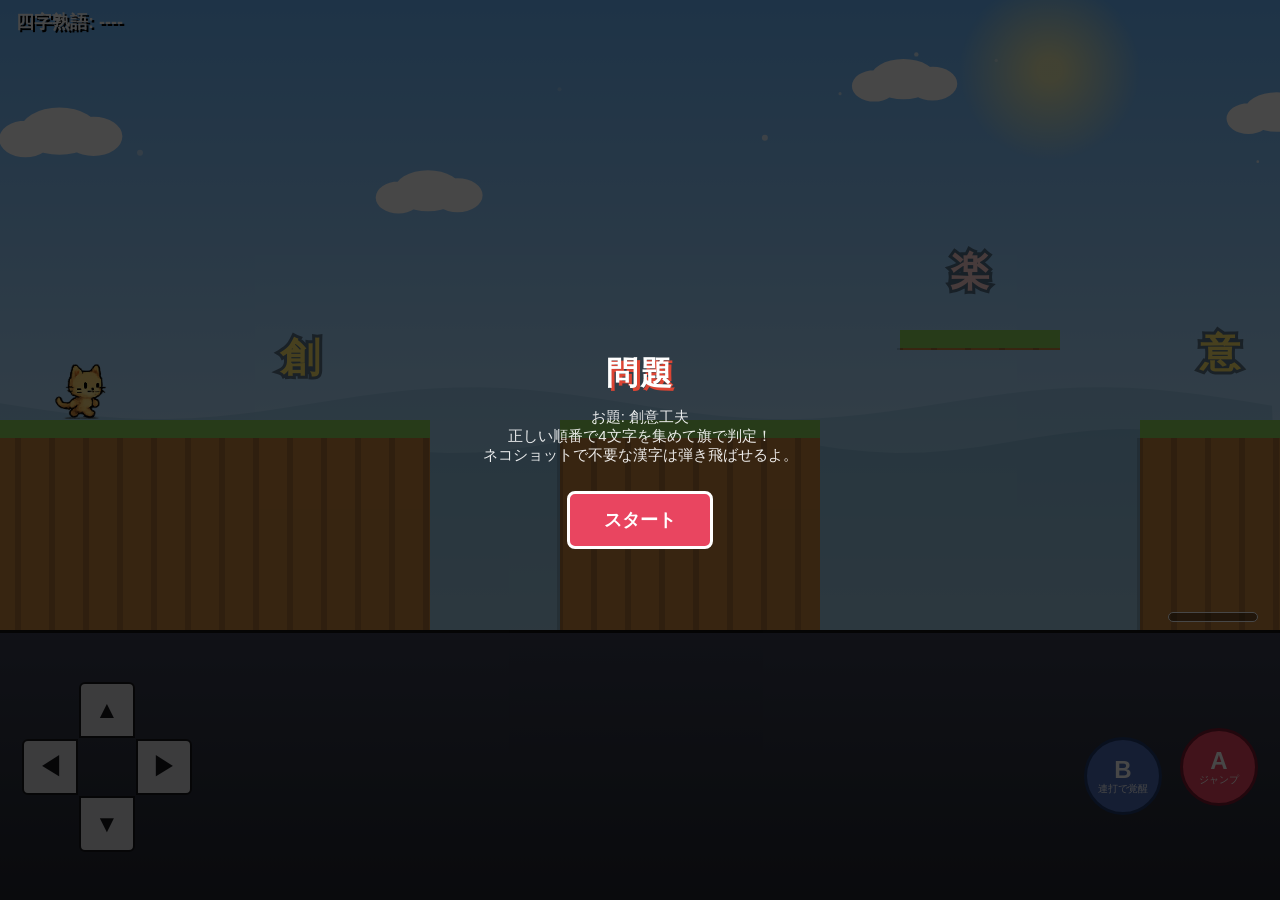
==== index.html @ 6ceafa8c "add 180-action-z" ====
<!DOCTYPE html>
<html lang="ja">
<head>
<meta charset="UTF-8">
<meta name="viewport"
  content="width=device-width, initial-scale=1.0,
           maximum-scale=1.0, user-scalable=no,
           viewport-fit=cover">
<title>アクションゲームZ</title>
<style>
  *, *::before, *::after {
    box-sizing: border-box;
    -webkit-tap-highlight-color: transparent;
    -webkit-touch-callout: none;
    user-select: none;
    touch-action: none;
  }

  html, body {
    margin: 0; padding: 0;
    width: 100%; height: 100%;
    overflow: hidden;
    overscroll-behavior: none;
    background: #000;
    font-family: "Hiragino Sans", "Helvetica Neue", sans-serif;
  }

  #screen {
    position: fixed;
    inset: 0;
    width: 100%;
    height: 100%;
    height: -webkit-fill-available;
  }

  #gameCanvas {
    display: block;
    width: 100%;
    height: 100%;
    background: #5c94fc;
  }

  /* ===== HUD ===== */
  #hud {
    position: fixed;
    top: env(safe-area-inset-top, 0px);
    left: 0;
    right: 0;
    padding: 10px 16px;
    display: flex;
    justify-content: space-between;
    color: #fff;
    font-weight: bold;
    font-size: 18px;
    text-shadow: 2px 2px 0 #000;
    pointer-events: none;
    z-index: 5;
  }

  /* ===== タイトル / ゴール オーバーレイ ===== */
  #overlay {
    position: fixed;
    inset: 0;
    background: rgba(0,0,0,0.72);
    color: #fff;
    display: flex;
    flex-direction: column;
    align-items: center;
    justify-content: center;
    z-index: 20;
    text-align: center;
    padding: 20px;
  }
  #overlay.hidden { display: none; }
  #overlay h1 {
    font-size: 32px;
    margin: 0 0 8px;
    text-shadow: 3px 3px 0 #d43;
    letter-spacing: 2px;
  }
  #overlay p { margin: 4px 0; font-size: 15px; opacity: 0.9; }
  #overlay button {
    margin-top: 22px;
    padding: 14px 34px;
    font-size: 18px;
    font-weight: bold;
    border: 3px solid #fff;
    border-radius: 8px;
    background: #e94560;
    color: #fff;
    touch-action: manipulation;
  }
  #overlay button:active { background: #c23350; }

  /* ===== ファミコン風コントローラー（下段30%） ===== */
  #controller {
    position: fixed;
    left: 0; right: 0; bottom: 0;
    height: 30vh;
    min-height: 150px;
    background: linear-gradient(#3a3f52, #23262f);
    border-top: 3px solid #111;
    display: flex;
    align-items: center;
    justify-content: space-between;
    padding: 10px 22px;
    padding-bottom: calc(10px + env(safe-area-inset-bottom));
    padding-left: calc(22px + env(safe-area-inset-left));
    padding-right: calc(22px + env(safe-area-inset-right));
    z-index: 10;
  }

  /* 十字キー（左） */
  .dpad {
    position: relative;
    width: 170px;
    height: 170px;
    flex-shrink: 0;
  }
  .dpad button {
    position: absolute;
    width: 56px;
    height: 56px;
    background: #d8d8dc;
    border: 2px solid #16161a;
    color: #16161a;
    font-size: 24px;
    font-weight: bold;
    border-radius: 6px;
    padding: 0;
  }
  .dpad button:active { background: #9a9aa0; }
  #cv-up    { top: 0;   left: 57px; border-radius: 6px 6px 0 0; }
  #cv-down  { bottom: 0; left: 57px; border-radius: 0 0 6px 6px; }
  #cv-left  { top: 57px; left: 0;   border-radius: 6px 0 0 6px; }
  #cv-right { top: 57px; right: 0;  border-radius: 0 6px 6px 0; }

  /* A/Bボタン（右）: 右から A → B の並び */
  .action-btns {
    display: flex;
    flex-direction: row-reverse; /* 最初の要素(A)が右端に来る */
    align-items: center;
    gap: 18px;
    flex-shrink: 0;
  }
  .action-btns button {
    width: 78px;
    height: 78px;
    border-radius: 50%;
    background: #e94560;
    border: 3px solid #7a1830;
    color: #fff;
    font-size: 24px;
    font-weight: bold;
    display: flex;
    flex-direction: column;
    align-items: center;
    justify-content: center;
    line-height: 1.1;
    padding: 0;
  }
  .action-btns button:active { background: #b82f45; }
  .action-btns small { font-size: 10px; font-weight: normal; }
  #cv-b { background: #4b6cb7; border-color: #223a6b; margin-top: 18px; }
  #cv-b:active { background: #33508f; }

  #mash-gauge-wrap {
    position: absolute;
    bottom: calc(30vh + 8px);
    right: 22px;
    width: 90px;
    height: 10px;
    background: rgba(0,0,0,0.4);
    border: 1px solid #fff;
    border-radius: 5px;
    overflow: hidden;
    z-index: 6;
  }
  #mash-gauge {
    height: 100%;
    width: 0%;
    background: #4b6cb7;
  }

  @media (orientation: portrait) {
    #rotate-overlay { display: flex; }
  }
  @media (orientation: landscape) {
    #rotate-overlay { display: none; }
  }
  #rotate-overlay {
    display: none;
    position: fixed; inset: 0; z-index: 9999;
    background: #000; color: #fff;
    flex-direction: column;
    align-items: center; justify-content: center;
    font-size: 1.1rem; text-align: center;
    padding: 0 24px;
  }
</style>
</head>
<body>

<div id="screen">
  <canvas id="gameCanvas"></canvas>

  <div id="hud">
    <div>四字熟語: <span id="collectedWord">----</span></div>
    <div id="modeLabel"></div>
  </div>

  <div id="mash-gauge-wrap"><div id="mash-gauge"></div></div>

  <div id="overlay">
    <h1>アクションゲームZ</h1>
    <p>← → で移動 / 十字下でしゃがみ</p>
    <p>A ボタンでジャンプ / B ボタン連打でねこが覚醒モード！</p>
    <p>漢字を4つ集めて、正しい順番で四字熟語を完成させよう</p>
    <button id="startBtn" type="button">スタート</button>
  </div>

  <div id="controller">
    <div class="dpad">
      <button type="button" id="cv-up">▲</button>
      <button type="button" id="cv-down">▼</button>
      <button type="button" id="cv-left">◀</button>
      <button type="button" id="cv-right">▶</button>
    </div>
    <div class="action-btns">
      <button type="button" id="cv-a">A<small>ジャンプ</small></button>
      <button type="button" id="cv-b">B<small>連打で覚醒</small></button>
    </div>
  </div>

  <div id="rotate-overlay">
    端末を横向きにしてください<br><small>Please rotate your device</small>
  </div>
</div>

<script>
(function () {
  'use strict';

  /* =========================================================
     ダブルタップ防止
  ========================================================= */
  let lastTap = 0;
  document.addEventListener('touchstart', e => {
    const now = Date.now();
    if (now - lastTap < 300) e.preventDefault();
    lastTap = now;
  }, { passive: false });
  document.addEventListener('dblclick', e => e.preventDefault());
  document.addEventListener('contextmenu', e => e.preventDefault());

  /* =========================================================
     WebAudio（効果音: ジャンプ / 取得 / 覚醒モード）
  ========================================================= */
  let audioCtx = null;
  function getAudioCtx() {
    if (!audioCtx) audioCtx = new (window.AudioContext || window.webkitAudioContext)();
    return audioCtx;
  }
  function unlockAudio() {
    const ctx = getAudioCtx();
    if (ctx.state === 'suspended') ctx.resume();
  }
  document.addEventListener('pointerdown', unlockAudio, { once: true });
  document.addEventListener('keydown', unlockAudio, { once: true });

  function beep(freq, dur, type, vol, delaySec) {
    try {
      const ctx = getAudioCtx();
      const osc = ctx.createOscillator();
      const gain = ctx.createGain();
      const t0 = ctx.currentTime + (delaySec || 0);
      osc.type = type || 'square';
      osc.frequency.value = freq;
      gain.gain.value = vol == null ? 0.08 : vol;
      osc.connect(gain).connect(ctx.destination);
      osc.start(t0);
      gain.gain.setValueAtTime(gain.gain.value, t0);
      gain.gain.exponentialRampToValueAtTime(0.001, t0 + dur);
      osc.stop(t0 + dur);
    } catch (e) { /* audio unavailable, ignore */ }
  }
  function noiseHit(dur, vol, delaySec) {
    try {
      const ctx = getAudioCtx();
      const t0 = ctx.currentTime + (delaySec || 0);
      const buf = ctx.createBuffer(1, Math.max(1, Math.floor(ctx.sampleRate * dur)), ctx.sampleRate);
      const d = buf.getChannelData(0);
      for (let i = 0; i < d.length; i++) d[i] = (Math.random() * 2 - 1) * (1 - i / d.length);
      const src = ctx.createBufferSource();
      const gain = ctx.createGain();
      src.buffer = buf;
      gain.gain.value = vol == null ? 0.06 : vol;
      src.connect(gain).connect(ctx.destination);
      src.start(t0);
      gain.gain.setValueAtTime(gain.gain.value, t0);
      gain.gain.exponentialRampToValueAtTime(0.001, t0 + dur);
      src.stop(t0 + dur + 0.01);
    } catch (e) { /* audio unavailable, ignore */ }
  }

  // 中国風ペンタトニック（宮調）寄りの音階
  const PENTA = [261.63, 293.66, 329.63, 392.00, 440.00, 523.25];
  const BGM_BPM = 136;
  const BGM_STEP_MS = (60000 / BGM_BPM) / 2; // 8分音符
  const BGM_MELODY = [0, 2, 3, 2, 4, 3, 2, 0, 2, 3, 4, 3, 2, 0, 2, -1];
  const BGM_BASS =   [0,-1,-1,-1, 3,-1,-1,-1, 4,-1,-1,-1, 3,-1,-1,-1];
  let bgmStep = 0;
  let bgmTimer = 0;

  function playBgmStep() {
    const m = BGM_MELODY[bgmStep % BGM_MELODY.length];
    const b = BGM_BASS[bgmStep % BGM_BASS.length];
    if (m >= 0) {
      beep(PENTA[m], 0.14, 'square', 0.045);
      // うっすら5度で厚み
      beep(PENTA[m] * 1.5, 0.08, 'square', 0.018, 0.01);
    }
    if (b >= 0) {
      beep(PENTA[b] * 0.5, 0.22, 'triangle', 0.04);
    }
    if (bgmStep % 4 === 2) {
      noiseHit(0.035, 0.03);
    }
    bgmStep = (bgmStep + 1) % BGM_MELODY.length;
  }

  function updateBgm(dt) {
    if (gameState !== 'playing') return;
    if (!audioCtx || audioCtx.state !== 'running') return;
    bgmTimer -= dt;
    while (bgmTimer <= 0) {
      playBgmStep();
      bgmTimer += BGM_STEP_MS;
    }
  }

  const sfx = {
    jump:  () => { beep(392, 0.08, 'square', 0.08); beep(523.25, 0.13, 'square', 0.075, 0.04); },
    item:  () => { beep(659.25, 0.08, 'square', 0.08); beep(783.99, 0.08, 'triangle', 0.08, 0.05); beep(987.77, 0.1, 'triangle', 0.075, 0.11); },
    key:   () => { beep(659.25, 0.08, 'square', 0.08); beep(783.99, 0.08, 'triangle', 0.08, 0.05); beep(987.77, 0.1, 'triangle', 0.075, 0.11); },
    mash:  () => beep(660, 0.22, 'sawtooth', 0.10),
    hitWrong: () => { noiseHit(0.06, 0.055); beep(220, 0.07, 'square', 0.045); },
    goal:  () => {
      beep(392.0, 0.13, 'square', 0.08, 0.00);
      beep(523.25, 0.13, 'square', 0.08, 0.12);
      beep(659.25, 0.16, 'square', 0.085, 0.24);
      beep(783.99, 0.25, 'triangle', 0.09, 0.42);
    },
  };

  /* =========================================================
     入力
  ========================================================= */
  const K = {};
  const KB_TO_LOGICAL = { Space: 'KeyA_BTN', KeyZ: 'KeyA_BTN', KeyX: 'KeyB_BTN' };
  document.addEventListener('keydown', e => {
    if (['ArrowLeft','ArrowRight','ArrowUp','ArrowDown','Space'].includes(e.code)) e.preventDefault();
    K[e.code] = true;
    if (KB_TO_LOGICAL[e.code]) K[KB_TO_LOGICAL[e.code]] = true;
  });
  document.addEventListener('keyup', e => {
    K[e.code] = false;
    if (KB_TO_LOGICAL[e.code]) K[KB_TO_LOGICAL[e.code]] = false;
  });

  function bindPointer(el, codes) {
    if (!el) return;
    el.addEventListener('pointerdown', e => {
      e.preventDefault();
      try { el.setPointerCapture(e.pointerId); } catch (err) {}
      codes.forEach(c => { K[c] = true; });
      unlockAudio();
    });
    el.addEventListener('pointerup',     () => { codes.forEach(c => { K[c] = false; }); });
    el.addEventListener('pointercancel', () => { codes.forEach(c => { K[c] = false; }); });
    el.addEventListener('lostpointercapture', () => { codes.forEach(c => { K[c] = false; }); });
  }

  function initVirtualControls() {
    bindPointer(document.getElementById('cv-left'),  ['ArrowLeft']);
    bindPointer(document.getElementById('cv-right'), ['ArrowRight']);
    bindPointer(document.getElementById('cv-up'),    ['ArrowUp']);
    bindPointer(document.getElementById('cv-down'),  ['ArrowDown']);
    bindPointer(document.getElementById('cv-a'),     ['KeyA_BTN', 'Space']);
    bindPointer(document.getElementById('cv-b'),     ['KeyB_BTN']);
  }
  initVirtualControls();

  /* =========================================================
     Canvas / DPR
  ========================================================= */
  const canvas = document.getElementById('gameCanvas');
  const ctx = canvas.getContext('2d');
  let W = 0, H = 0;
  const CONTROL_PANEL_RATIO = 0.30;

  function resizeCanvas() {
    const dpr = Math.min(window.devicePixelRatio || 1, 2);
    W = window.innerWidth;
    H = Math.max(260, Math.floor(window.innerHeight * (1 - CONTROL_PANEL_RATIO)));
    canvas.width  = W * dpr;
    canvas.height = H * dpr;
    canvas.style.width  = W + 'px';
    canvas.style.height = H + 'px';
    ctx.setTransform(dpr, 0, 0, dpr, 0, 0);
  }
  window.addEventListener('resize', resizeCanvas);
  resizeCanvas();

  /* =========================================================
     スプライトシート（5x5: 1歩行 2ジャンプ 3しゃがみ 4アイテム取得 5覚醒モード）
  ========================================================= */
  const sheet = new Image();
  sheet.src = 'cat-sprite.png';
  const shinigamiImg = new Image();
  const SHINIGAMI_SVG = `
<svg xmlns="http://www.w3.org/2000/svg" viewBox="0 0 96 96">
  <defs>
    <radialGradient id="g" cx="50%" cy="40%" r="60%">
      <stop offset="0%" stop-color="#8f8f95"/>
      <stop offset="100%" stop-color="#2a2a32"/>
    </radialGradient>
  </defs>
  <path d="M20 66q8-34 28-34t28 34q-11 8-28 8t-28-8z" fill="url(#g)"/>
  <circle cx="48" cy="28" r="17" fill="#f2f2f6"/>
  <circle cx="42" cy="27" r="4" fill="#111"/>
  <circle cx="54" cy="27" r="4" fill="#111"/>
  <path d="M39 36q9 7 18 0" stroke="#222" stroke-width="3" fill="none" stroke-linecap="round"/>
  <path d="M13 44l22 8-12 10z" fill="#3d3d45"/>
  <path d="M83 44l-22 8 12 10z" fill="#3d3d45"/>
  <path d="M74 17c8 2 11 8 9 14-3 8-13 11-20 8 7-1 11-4 13-8 2-4 0-9-2-14z" fill="#eaeaea"/>
</svg>`;
  shinigamiImg.src = 'data:image/svg+xml;utf8,' + encodeURIComponent(SHINIGAMI_SVG);
  const SHEET_SIZE = 1024;
  const COLS = 5, ROWS = 5;
  const FRAME = SHEET_SIZE / COLS; // 204.8

  const ANIM = { WALK: 0, JUMP: 1, CROUCH: 2, ITEM: 3, MASH: 4 };

  /* =========================================================
     ワールド定義
  ========================================================= */
  const GRAVITY = 0.62;
  const JUMP_V = -13.4 * 1.5;
  const MOVE_SPEED = 3.1;
  const MASH_SPEED_MUL = 1.55;
  const GROUND_Y = 420; // ワールド座標での地面上端
  const PLAYER_SCALE = 1.2;
  const PLAYER_SIZE = 66 * PLAYER_SCALE;
  const SHOT_INTERVAL = 420; // 発射数を抑える
  const SHOT_SPEED = 11.5 * 0.5;
  const SHOT_LIFE = 850;
  const SHOT_Y_OFFSET = 10; // 発射位置を下げる（約1cm相当）
  const SHOT_RADIUS = 15; // 3倍サイズ

  // 地形: {x,w,y,h} y=上端。 通常地面 + 浮島 + 崖ギャップ
  const platforms = [
    { x: -50,  w: 480,  y: GROUND_Y, h: 400 },
    { x: 560,  w: 260,  y: GROUND_Y, h: 400 },
    { x: 900,  w: 160,  y: GROUND_Y - 90, h: 20 },
    { x: 1140, w: 380,  y: GROUND_Y, h: 400 },
    { x: 1650, w: 140,  y: GROUND_Y - 130, h: 20 },
    { x: 1900, w: 140,  y: GROUND_Y - 60,  h: 20 },
    { x: 2140, w: 520,  y: GROUND_Y, h: 400 },
    { x: 2760, w: 180,  y: GROUND_Y - 100, h: 20 },
    { x: 3020, w: 700,  y: GROUND_Y, h: 400 },
  ];
  const LEVEL_WIDTH = 3720;
  const GOAL_X = 3600;

  const ITEM_POINTS = [
    { x: 300,  y: GROUND_Y - 60 },
    { x: 640,  y: GROUND_Y - 60 },
    { x: 970,  y: GROUND_Y - 150 },
    { x: 1220, y: GROUND_Y - 60 },
    { x: 1400, y: GROUND_Y - 60 },
    { x: 1710, y: GROUND_Y - 190 },
    { x: 1960, y: GROUND_Y - 120 },
    { x: 2220, y: GROUND_Y - 60 },
    { x: 2450, y: GROUND_Y - 60 },
    { x: 2820, y: GROUND_Y - 160 },
    { x: 3100, y: GROUND_Y - 60 },
    { x: 3300, y: GROUND_Y - 60 },
  ];
  const items = [];

  const YOJI_POOL = [
    { word: '一石二鳥', meaning: '一つの行動で二つの利益を得ること。' },
    { word: '異口同音', meaning: '多くの人が同じことを言うこと。' },
    { word: '以心伝心', meaning: '言葉にしなくても気持ちが通じ合うこと。' },
    { word: '十人十色', meaning: '人それぞれ考え方や好みが違うこと。' },
    { word: '温故知新', meaning: '昔のことを学び、新しい知識を得ること。' },
    { word: '試行錯誤', meaning: 'いろいろ試しながら工夫して解決すること。' },
    { word: '創意工夫', meaning: '新しい考えで、よりよくするために工夫すること。' },
    { word: '一期一会', meaning: '出会いを一生に一度の大切な機会として大事にすること。' },
    { word: '言行一致', meaning: '言ったことと行動が一致していること。' },
    { word: '一喜一憂', meaning: '少しのことで喜んだり心配したりすること。' },
    { word: '一長一短', meaning: '良い点も悪い点もあること。' },
    { word: '臨機応変', meaning: 'その場の状況に合わせてうまく対応すること。' },
  ];
  const DECOY_KANJI_POOL = '上下左右中大小天気花草木林森海空雨雪火水土金学校先生文字音楽犬猫鳥白黒赤青早朝昼夜春夏秋冬'.split('');
  const QUIZ_CHAR_COUNT = 4;
  const DECOY_COUNT = 4;
  let currentQuestion = YOJI_POOL[0];
  let collectedChars = [];

  const clouds = [];
  for (let i = 0; i < 10; i++) {
    clouds.push({ x: i * 420 + Math.random() * 150, y: 60 + Math.random() * 140, s: 0.7 + Math.random() * 0.8 });
  }
  const sparkles = [];
  for (let i = 0; i < 18; i++) {
    sparkles.push({
      x: Math.random() * LEVEL_WIDTH,
      y: 45 + Math.random() * 180,
      tw: Math.random() * Math.PI * 2,
      sp: 0.0018 + Math.random() * 0.0018,
      r: 1.2 + Math.random() * 1.8,
    });
  }

  /* =========================================================
     プレイヤー状態
  ========================================================= */
  const player = {
    x: 40, y: GROUND_Y - PLAYER_SIZE, w: PLAYER_SIZE, h: PLAYER_SIZE,
    vx: 0, vy: 0,
    grounded: false,
    facing: 1,      // 1: 右向き, -1: 左向き
    animTimer: 0,
    animFrame: 0,
    state: 'walk',  // walk | jump | crouch
    itemGlowT: 0,
    mashModeT: 0,
  };

  let gameState = 'title'; // title | playing | fail_anim | success_anim | goal
  let camX = 0;
  let shotTimer = 0;
  const shots = [];
  const flyingChars = [];
  let failAnimTimer = 0;
  let failOverlayText = '';
  let successAnimTimer = 0;
  let successOverlayText = '';
  const fireRockets = [];
  const fireParticles = [];
  let fireLaunchTimer = 0;

  function shuffle(arr) {
    const a = arr.slice();
    for (let i = a.length - 1; i > 0; i--) {
      const j = Math.floor(Math.random() * (i + 1));
      const t = a[i]; a[i] = a[j]; a[j] = t;
    }
    return a;
  }
  function randInt(min, max) {
    return Math.floor(Math.random() * (max - min + 1)) + min;
  }

  function updateCollectedHud() {
    const txt = collectedChars.join('').padEnd(4, '-');
    document.getElementById('collectedWord').textContent = txt;
  }

  function setupQuestion() {
    currentQuestion = YOJI_POOL[Math.floor(Math.random() * YOJI_POOL.length)];
    collectedChars = [];
    updateCollectedHud();

    const answerChars = currentQuestion.word.split('');
    const answerSet = new Set(answerChars);
    const decoyCandidates = DECOY_KANJI_POOL.filter(ch => !answerSet.has(ch));
    const decoyChars = shuffle(decoyCandidates).slice(0, DECOY_COUNT);
    const pointPool = ITEM_POINTS.slice().sort((a, b) => a.x - b.x);

    // 正解4文字は必ず左→右の4区間に分けて順序どおり配置する
    // （1文字目が終盤に出る問題を防ぐ）
    const answerSlots = [];
    const segSize = Math.max(1, Math.floor(pointPool.length / answerChars.length));
    for (let i = 0; i < answerChars.length; i++) {
      const segStart = i * segSize;
      const segEnd = (i === answerChars.length - 1)
        ? pointPool.length - 1
        : Math.min(pointPool.length - 1, (i + 1) * segSize - 1);
      const slot = randInt(segStart, segEnd);
      answerSlots.push(slot);
    }

    // 残りスロットに不正解文字をランダム配置
    const allSlots = Array.from({ length: pointPool.length }, (_, i) => i);
    const decoySlots = shuffle(allSlots.filter(i => !answerSlots.includes(i))).slice(0, decoyChars.length);

    items.length = 0;
    for (let i = 0; i < answerChars.length; i++) {
      const p = pointPool[answerSlots[i]];
      items.push({
        x: p.x,
        y: p.y,
        char: answerChars[i],
        isDecoy: false,
        taken: false,
      });
    }
    for (let i = 0; i < decoyChars.length; i++) {
      const p = pointPool[decoySlots[i]];
      items.push({
        x: p.x,
        y: p.y,
        char: decoyChars[i],
        isDecoy: true,
        taken: false,
      });
    }
    items.sort((a, b) => a.x - b.x);
  }

  // 覚醒モード（Bボタン連打）検知
  let prevB = false;
  const mashPresses = [];
  const MASH_WINDOW = 900;
  const MASH_THRESHOLD = 4;
  const MASH_MODE_DURATION = 3200;

  function updateMashDetection(dt) {
    const bDown = !!K['KeyB_BTN'];
    if (bDown && !prevB) {
      const now = performance.now();
      mashPresses.push(now);
      while (mashPresses.length && now - mashPresses[0] > MASH_WINDOW) mashPresses.shift();
      if (mashPresses.length >= MASH_THRESHOLD && player.mashModeT <= 0) {
        player.mashModeT = MASH_MODE_DURATION;
        sfx.mash();
        mashPresses.length = 0;
      }
    }
    prevB = bDown;

    const gaugeEl = document.getElementById('mash-gauge');
    if (player.mashModeT > 0) {
      gaugeEl.style.width = '100%';
      gaugeEl.style.background = '#7fd3ff';
    } else {
      const now = performance.now();
      while (mashPresses.length && now - mashPresses[0] > MASH_WINDOW) mashPresses.shift();
      gaugeEl.style.width = Math.min(100, (mashPresses.length / MASH_THRESHOLD) * 100) + '%';
      gaugeEl.style.background = '#4b6cb7';
    }

    if (player.mashModeT > 0) {
      player.mashModeT -= dt;
      if (player.mashModeT < 0) player.mashModeT = 0;
    }
  }

  /* =========================================================
     衝突判定（簡易AABB・上面着地のみ）
  ========================================================= */
  function resolveGround() {
    player.grounded = false;
    for (const p of platforms) {
      const withinX = player.x + player.w * 0.5 > p.x && player.x + player.w * 0.5 < p.x + p.w;
      const feetY = player.y + player.h;
      if (withinX && player.vy >= 0 && feetY >= p.y && feetY <= p.y + 24) {
        player.y = p.y - player.h;
        player.vy = 0;
        player.grounded = true;
      }
    }
  }

  function checkItems() {
    if (collectedChars.length >= QUIZ_CHAR_COUNT) return;
    for (const it of items) {
      if (it.taken) continue;
      const dx = (player.x + player.w / 2) - it.x;
      const dy = (player.y + player.h / 2) - it.y;
      if (Math.abs(dx) < 42 && Math.abs(dy) < 42) {
        it.taken = true;
        collectedChars.push(it.char);
        updateCollectedHud();
        player.itemGlowT = 500;
        sfx.key();
        if (collectedChars.length >= QUIZ_CHAR_COUNT) return;
      }
    }
  }

  function spawnShot() {
    const muzzleX = player.x + (player.facing === 1 ? player.w * 0.98 : player.w * 0.02);
    const muzzleY = player.y + player.h * 0.48 + SHOT_Y_OFFSET;
    shots.push({
      x: muzzleX,
      y: muzzleY,
      vx: player.facing * SHOT_SPEED,
      life: SHOT_LIFE,
      r: SHOT_RADIUS,
    });
  }

  function spawnFlyingChar(it, hitFromX) {
    const launchDir = it.x >= hitFromX ? 1 : -1;
    flyingChars.push({
      char: it.char,
      x: it.x,
      y: it.y,
      vx: (2.4 + Math.random() * 2.2) * launchDir,
      vy: -4.8 - Math.random() * 3.2,
      rot: 0,
      vr: (Math.random() * 0.4 + 0.18) * (Math.random() < 0.5 ? -1 : 1),
      life: 1100,
      ttl: 1100,
      size: 42 + Math.random() * 8,
    });
  }

  function updateShots(dt) {
    // B連打で覚醒中のみショット発射
    if (player.mashModeT > 0) {
      shotTimer -= dt;
      if (shotTimer <= 0) {
        spawnShot();
        shotTimer = SHOT_INTERVAL;
      }
    } else {
      shotTimer = 0;
    }

    for (let i = shots.length - 1; i >= 0; i--) {
      const b = shots[i];
      b.x += b.vx;
      b.life -= dt;
      if (b.life <= 0 || b.x < -100 || b.x > LEVEL_WIDTH + 100) {
        shots.splice(i, 1);
        continue;
      }
      for (const it of items) {
        if (it.taken || !it.isDecoy) continue;
        const dx = b.x - it.x;
        const dy = b.y - it.y;
        if (Math.abs(dx) < 26 && Math.abs(dy) < 26) {
          it.taken = true;
          spawnFlyingChar(it, b.x);
          shots.splice(i, 1);
          sfx.hitWrong();
          break;
        }
      }
    }
  }

  function updateFlyingChars(dt) {
    for (let i = flyingChars.length - 1; i >= 0; i--) {
      const fc = flyingChars[i];
      fc.x += fc.vx;
      fc.y += fc.vy;
      fc.vy += 0.22;
      fc.rot += fc.vr * (dt / 16.6667);
      fc.life -= dt;
      if (fc.life <= 0 || fc.y > GROUND_Y + 120) flyingChars.splice(i, 1);
    }
  }

  function spawnFireRocket() {
    const baseY = H * 0.70;
    const launchX = W * (0.18 + Math.random() * 0.64);
    fireRockets.push({
      x: launchX,
      y: baseY + Math.random() * 20,
      vx: (Math.random() - 0.5) * 0.6,
      vy: -(4.8 + Math.random() * 1.8),
      life: 520 + Math.random() * 180,
      hue: Math.floor(Math.random() * 360),
    });
  }

  function burstFirework(x, y, hue) {
    const count = 32 + Math.floor(Math.random() * 16);
    for (let i = 0; i < count; i++) {
      const a = (Math.PI * 2 * i) / count + Math.random() * 0.18;
      const sp = 1.2 + Math.random() * 3.2;
      fireParticles.push({
        x, y,
        vx: Math.cos(a) * sp,
        vy: Math.sin(a) * sp,
        life: 600 + Math.random() * 420,
        ttl: 600 + Math.random() * 420,
        hue: (hue + Math.floor(Math.random() * 80) - 20 + 360) % 360,
        sz: 2 + Math.random() * 2.8,
      });
    }
  }

  function updateFireworks(dt) {
    fireLaunchTimer -= dt;
    if (fireLaunchTimer <= 0) {
      spawnFireRocket();
      fireLaunchTimer = 160 + Math.random() * 140;
    }

    for (let i = fireRockets.length - 1; i >= 0; i--) {
      const r = fireRockets[i];
      r.x += r.vx;
      r.y += r.vy;
      r.vy += 0.02;
      r.life -= dt;
      if (r.life <= 0 || r.vy > -0.8) {
        burstFirework(r.x, r.y, r.hue);
        fireRockets.splice(i, 1);
      }
    }

    for (let i = fireParticles.length - 1; i >= 0; i--) {
      const p = fireParticles[i];
      p.x += p.vx;
      p.y += p.vy;
      p.vy += 0.045;
      p.vx *= 0.992;
      p.life -= dt;
      if (p.life <= 0) fireParticles.splice(i, 1);
    }
  }

  /* =========================================================
     更新
  ========================================================= */
  let lastT = performance.now();

  function update(dt) {
    if (gameState === 'success_anim') {
      updateMashDetection(dt);
      updateBgm(dt);
      updateShots(dt);
      updateFlyingChars(dt);
      updateFireworks(dt);
      successAnimTimer -= dt;
      if (successAnimTimer <= 0) {
        gameState = 'goal';
        showOverlay('🎉 正解！', successOverlayText, 'つぎの問題へ');
      }
      return;
    }

    if (gameState === 'fail_anim') {
      updateMashDetection(dt);
      updateBgm(dt);
      updateShots(dt);
      updateFlyingChars(dt);
      failAnimTimer -= dt;
      if (failAnimTimer <= 0) {
        gameState = 'goal';
        showOverlay('ざんねん…', failOverlayText, 'リトライ');
      }
      return;
    }

    updateMashDetection(dt);
    updateBgm(dt);

    const left = !!K['ArrowLeft'];
    const right = !!K['ArrowRight'];
    const down = !!K['ArrowDown'];
    const jumpPressed = !!K['KeyA_BTN'];

    const speed = MOVE_SPEED * (player.mashModeT > 0 ? MASH_SPEED_MUL : 1);
    let moving = false;

    if (left && !right) { player.vx = -speed; player.facing = -1; moving = true; }
    else if (right && !left) { player.vx = speed; player.facing = 1; moving = true; }
    else { player.vx = 0; }

    player.x += player.vx;
    if (player.x < 0) player.x = 0;
    if (player.x > LEVEL_WIDTH - player.w) player.x = LEVEL_WIDTH - player.w;

    // 重力
    player.vy += GRAVITY;
    player.y += player.vy;
    resolveGround();

    // ジャンプ（Aボタン / Space）
    if (jumpPressed && player.grounded) {
      player.vy = JUMP_V;
      player.grounded = false;
      sfx.jump();
    }

    // 落下したら復帰
    if (player.y > 900) {
      player.x = 40; player.y = GROUND_Y - PLAYER_SIZE; player.vx = 0; player.vy = 0;
    }

    updateShots(dt);
    updateFlyingChars(dt);
    checkItems();

    // 状態決定（優先度: アイテム取得 > 覚醒モード > ジャンプ > しゃがみ > 歩行）
    if (player.itemGlowT > 0) {
      player.itemGlowT -= dt;
      player.state = 'item';
    } else if (player.mashModeT > 0) {
      player.state = 'mash';
    } else if (!player.grounded) {
      player.state = 'jump';
    } else if (down && !moving) {
      player.state = 'crouch';
    } else {
      player.state = 'walk';
    }

    // アニメーションフレーム送り
    const animSpeed = moving ? 90 : 220;
    player.animTimer += dt;
    if (player.animTimer > animSpeed) {
      player.animTimer = 0;
      player.animFrame = (player.animFrame + 1) % COLS;
    }
    if (player.state === 'walk' && !moving) player.animFrame = 0; // 立ち止まりは1コマ目

    document.getElementById('modeLabel').textContent = player.mashModeT > 0 ? '✨覚醒モード✨' : '';

    // カメラ
    const targetCamX = Math.max(0, Math.min(LEVEL_WIDTH - W, player.x - W * 0.4));
    camX += (targetCamX - camX) * 0.15;

    // ゴール判定
    if (gameState === 'playing' && player.x >= GOAL_X) {
      gameState = 'goal';
      sfx.goal();
      const answer = collectedChars.join('');
      const ok = answer === currentQuestion.word;
      if (ok) {
        successOverlayText = `すごい！ 完璧です！\n${currentQuestion.word}\n${currentQuestion.meaning}`;
        gameState = 'success_anim';
        successAnimTimer = 3300;
        fireLaunchTimer = 0;
        fireRockets.length = 0;
        fireParticles.length = 0;
      } else {
        failOverlayText = `もう一度やり直し！\n集めた順: ${answer || '（未取得）'}\n正解: ${currentQuestion.word}`;
        gameState = 'fail_anim';
        failAnimTimer = 2500;
      }
    }
  }

  /* =========================================================
     描画
  ========================================================= */
  function drawBackground() {
    const g = ctx.createLinearGradient(0, 0, 0, H);
    g.addColorStop(0, '#6bb8ff');
    g.addColorStop(1, '#d8f1ff');
    ctx.fillStyle = g;
    ctx.fillRect(0, 0, W, H);

    // 太陽のグロー
    const sunX = W * 0.82;
    const sunY = 70;
    const sunG = ctx.createRadialGradient(sunX, sunY, 12, sunX, sunY, 90);
    sunG.addColorStop(0, 'rgba(255,245,170,0.85)');
    sunG.addColorStop(1, 'rgba(255,245,170,0)');
    ctx.fillStyle = sunG;
    ctx.beginPath();
    ctx.arc(sunX, sunY, 92, 0, Math.PI * 2);
    ctx.fill();

    // 遠景のゆるい山シルエット
    ctx.fillStyle = 'rgba(120,180,210,0.34)';
    ctx.beginPath();
    ctx.moveTo(0, H);
    for (let x = 0; x <= W; x += 24) {
      const y = H * 0.64 + Math.sin((x + camX * 0.18) * 0.010) * 16;
      ctx.lineTo(x, y);
    }
    ctx.lineTo(W, H);
    ctx.closePath();
    ctx.fill();

    ctx.fillStyle = 'rgba(90,150,190,0.26)';
    ctx.beginPath();
    ctx.moveTo(0, H);
    for (let x = 0; x <= W; x += 28) {
      const y = H * 0.70 + Math.sin((x + camX * 0.27) * 0.014 + 1.5) * 12;
      ctx.lineTo(x, y);
    }
    ctx.lineTo(W, H);
    ctx.closePath();
    ctx.fill();

    ctx.fillStyle = '#ffffff';
    for (const c of clouds) {
      const sx = c.x - camX * 0.4;
      if (sx < -120 || sx > W + 120) continue;
      drawCloud(sx, c.y, c.s);
    }

    // きらめき（控えめ）
    const now = performance.now();
    for (const s of sparkles) {
      const sx = s.x - camX * 0.22;
      if (sx < -20 || sx > W + 20) continue;
      const a = 0.2 + (Math.sin(now * s.sp + s.tw) * 0.5 + 0.5) * 0.6;
      ctx.fillStyle = `rgba(255,255,255,${a.toFixed(3)})`;
      ctx.beginPath();
      ctx.arc(sx, s.y, s.r, 0, Math.PI * 2);
      ctx.fill();
    }
  }

  function drawCloud(x, y, s) {
    ctx.beginPath();
    ctx.ellipse(x, y, 30 * s, 18 * s, 0, 0, Math.PI * 2);
    ctx.ellipse(x + 26 * s, y + 4 * s, 22 * s, 15 * s, 0, 0, Math.PI * 2);
    ctx.ellipse(x - 26 * s, y + 6 * s, 20 * s, 14 * s, 0, 0, Math.PI * 2);
    ctx.fill();
  }

  function drawPlatforms() {
    for (const p of platforms) {
      const sx = p.x - camX;
      if (sx + p.w < 0 || sx > W) continue;
      // 地表
      ctx.fillStyle = '#8bd45a';
      ctx.fillRect(sx, p.y, p.w, 18);
      ctx.fillStyle = '#c8853f';
      ctx.fillRect(sx, p.y + 18, p.w, Math.min(p.h - 18, H - (p.y + 18) + camX));
      ctx.strokeStyle = 'rgba(0,0,0,0.15)';
      for (let i = 0; i < p.w; i += 34) {
        ctx.beginPath(); ctx.moveTo(sx + i, p.y + 18); ctx.lineTo(sx + i, p.y + p.h); ctx.stroke();
      }
    }
  }

  function drawItems() {
    for (const it of items) {
      if (it.taken) continue;
      const sx = it.x - camX;
      if (sx < -40 || sx > W + 40) continue;
      const bob = Math.sin((performance.now() + it.x * 10) / 260) * 6;
      ctx.font = 'bold 40px "Hiragino Sans", sans-serif';
      ctx.textAlign = 'center';
      ctx.textBaseline = 'middle';
      ctx.strokeStyle = 'rgba(0,0,0,0.45)';
      ctx.lineWidth = 6;
      ctx.strokeText(it.char, sx, it.y + bob);
      ctx.fillStyle = it.isDecoy ? '#ffd2d2' : '#ffe66b';
      ctx.fillText(it.char, sx, it.y + bob);
    }
    const gsx = GOAL_X - camX;
    if (gsx > -60 && gsx < W + 60) {
      ctx.font = '58px sans-serif';
      ctx.textAlign = 'center';
      ctx.textBaseline = 'alphabetic';
      ctx.fillText('🏁', gsx + 30, GROUND_Y);
    }
  }

  function drawShots() {
    for (const b of shots) {
      const sx = b.x - camX;
      if (sx < -20 || sx > W + 20) continue;
      ctx.save();
      ctx.shadowColor = 'rgba(140, 230, 255, 0.9)';
      ctx.shadowBlur = 12;
      ctx.fillStyle = '#9be9ff';
      ctx.beginPath();
      ctx.arc(sx, b.y, b.r, 0, Math.PI * 2);
      ctx.fill();
      ctx.restore();
    }
  }

  function drawFlyingChars() {
    for (const fc of flyingChars) {
      const sx = fc.x - camX;
      if (sx < -120 || sx > W + 120) continue;
      const alpha = Math.max(0, fc.life / fc.ttl);
      ctx.save();
      ctx.translate(sx, fc.y);
      ctx.rotate(fc.rot);
      ctx.globalAlpha = alpha;
      ctx.font = `bold ${Math.round(fc.size)}px "Hiragino Sans", sans-serif`;
      ctx.textAlign = 'center';
      ctx.textBaseline = 'middle';
      ctx.strokeStyle = 'rgba(0,0,0,0.35)';
      ctx.lineWidth = 6;
      ctx.strokeText(fc.char, 0, 0);
      ctx.fillStyle = '#ffc2c2';
      ctx.fillText(fc.char, 0, 0);
      ctx.restore();
    }
    ctx.globalAlpha = 1;
  }

  function drawFailShinigamiFx() {
    if (gameState !== 'fail_anim') return;
    const cx = player.x + player.w * 0.5 - camX;
    const cy = player.y + player.h * 0.46;
    const t = performance.now() * 0.0012;
    const radius = 52 + Math.sin(t * 2.4) * 4;
    for (let i = 0; i < 3; i++) {
      const ang = t + i * (Math.PI * 2 / 3);
      const x = cx + Math.cos(ang) * radius;
      const y = cy + Math.sin(ang) * 22 - 26;
      const size = 34 + (Math.sin(t * 3 + i) * 0.5 + 0.5) * 6;
      ctx.save();
      ctx.globalAlpha = 0.55;
      ctx.translate(x, y);
      ctx.rotate(Math.sin(t * 2 + i) * 0.25);
      if (shinigamiImg.complete && shinigamiImg.naturalWidth > 0) {
        ctx.drawImage(shinigamiImg, -size * 0.5, -size * 0.5, size, size);
      } else {
        ctx.fillStyle = 'rgba(240,240,255,0.65)';
        ctx.beginPath();
        ctx.arc(0, 0, size * 0.35, 0, Math.PI * 2);
        ctx.fill();
      }
      ctx.restore();
    }
  }

  function drawFireworks() {
    if (gameState !== 'success_anim') return;
    for (const r of fireRockets) {
      ctx.save();
      ctx.globalAlpha = 0.9;
      ctx.shadowBlur = 12;
      ctx.shadowColor = `hsla(${r.hue},100%,65%,0.9)`;
      ctx.fillStyle = `hsl(${r.hue} 100% 70%)`;
      ctx.beginPath();
      ctx.arc(r.x, r.y, 3.2, 0, Math.PI * 2);
      ctx.fill();
      ctx.restore();
    }

    for (const p of fireParticles) {
      const alpha = Math.max(0, p.life / p.ttl);
      ctx.save();
      ctx.globalAlpha = alpha;
      ctx.shadowBlur = 10;
      ctx.shadowColor = `hsla(${p.hue},100%,70%,${alpha})`;
      ctx.fillStyle = `hsl(${p.hue} 100% 65%)`;
      ctx.beginPath();
      ctx.arc(p.x, p.y, p.sz, 0, Math.PI * 2);
      ctx.fill();
      ctx.restore();
    }

    // 祝福テキスト
    const pulse = 0.8 + Math.sin(performance.now() * 0.01) * 0.2;
    ctx.save();
    ctx.textAlign = 'center';
    ctx.textBaseline = 'top';
    ctx.font = `bold ${Math.round(36 * pulse)}px "Hiragino Sans", sans-serif`;
    ctx.fillStyle = 'rgba(255,255,255,0.92)';
    ctx.strokeStyle = 'rgba(255,120,120,0.7)';
    ctx.lineWidth = 6;
    ctx.strokeText('すごい！', W * 0.5, 22);
    ctx.fillText('すごい！', W * 0.5, 22);
    ctx.restore();
  }

  const CAT_RENDER_Y_OFFSET = 7.5; // 見た目のみさらに0.5px下方向

  function drawPlayer() {
    if (!sheet.complete || sheet.naturalWidth === 0) return;
    const row = ANIM[
      player.state === 'item' ? 'ITEM' :
      player.state === 'mash' ? 'MASH' :
      player.state === 'jump' ? 'JUMP' :
      player.state === 'crouch' ? 'CROUCH' : 'WALK'
    ];
    const col = player.animFrame;
    const sxSrc = col * FRAME, sySrc = row * FRAME;

    const dx = player.x - camX;
    const dy = player.y + CAT_RENDER_Y_OFFSET;
    const dw = player.w, dh = player.h;

    ctx.save();
    if (player.facing === -1) {
      ctx.translate(dx + dw / 2, 0);
      ctx.scale(-1, 1);
      ctx.translate(-(dx + dw / 2), 0);
    }
    ctx.drawImage(sheet, sxSrc, sySrc, FRAME, FRAME, dx, dy, dw, dh);
    ctx.restore();
  }

  function render() {
    drawBackground();
    drawFireworks();
    drawPlatforms();
    drawItems();
    drawShots();
    drawFlyingChars();
    drawPlayer();
    drawFailShinigamiFx();
  }

  /* =========================================================
     メインループ
  ========================================================= */
  function loop(now) {
    const dt = Math.min(now - lastT, 48);
    lastT = now;
    if (gameState === 'playing' || gameState === 'fail_anim' || gameState === 'success_anim') update(dt);
    render();
    requestAnimationFrame(loop);
  }

  /* =========================================================
     オーバーレイ / 開始・リスタート
  ========================================================= */
  const overlay = document.getElementById('overlay');
  const overlayH1 = overlay.querySelector('h1');
  const overlayPs = overlay.querySelectorAll('p');
  const startBtn = document.getElementById('startBtn');

  function showOverlay(title, sub, btnLabel) {
    overlayH1.textContent = title;
    overlayPs.forEach(p => p.style.display = 'none');
    let subP = overlay.querySelector('.subline');
    if (!subP) {
      subP = document.createElement('p');
      subP.className = 'subline';
      overlay.insertBefore(subP, startBtn);
    }
    subP.style.display = 'block';
    subP.style.whiteSpace = 'pre-line';
    subP.textContent = sub || '';
    startBtn.textContent = btnLabel || 'スタート';
    overlay.classList.remove('hidden');
  }

  function resetLevel() {
    player.x = 40; player.y = GROUND_Y - PLAYER_SIZE;
    player.vx = 0; player.vy = 0;
    player.mashModeT = 0; player.itemGlowT = 0;
    failAnimTimer = 0;
    failOverlayText = '';
    successAnimTimer = 0;
    successOverlayText = '';
    fireLaunchTimer = 0;
    fireRockets.length = 0;
    fireParticles.length = 0;
    bgmStep = 0;
    bgmTimer = 0;
    shotTimer = 0;
    shots.length = 0;
    flyingChars.length = 0;
    setupQuestion();
    camX = 0;
    showOverlay('問題', `お題: ${currentQuestion.word}\n正しい順番で4文字を集めて旗で判定！\nネコショットで不要な漢字は弾き飛ばせるよ。`, 'スタート');
  }

  startBtn.addEventListener('pointerdown', e => {
    e.preventDefault();
    unlockAudio();
    resetLevel();
    gameState = 'playing';
    overlay.classList.add('hidden');
  });

  resetLevel();
  requestAnimationFrame(loop);
})();
</script>
</body>
</html>
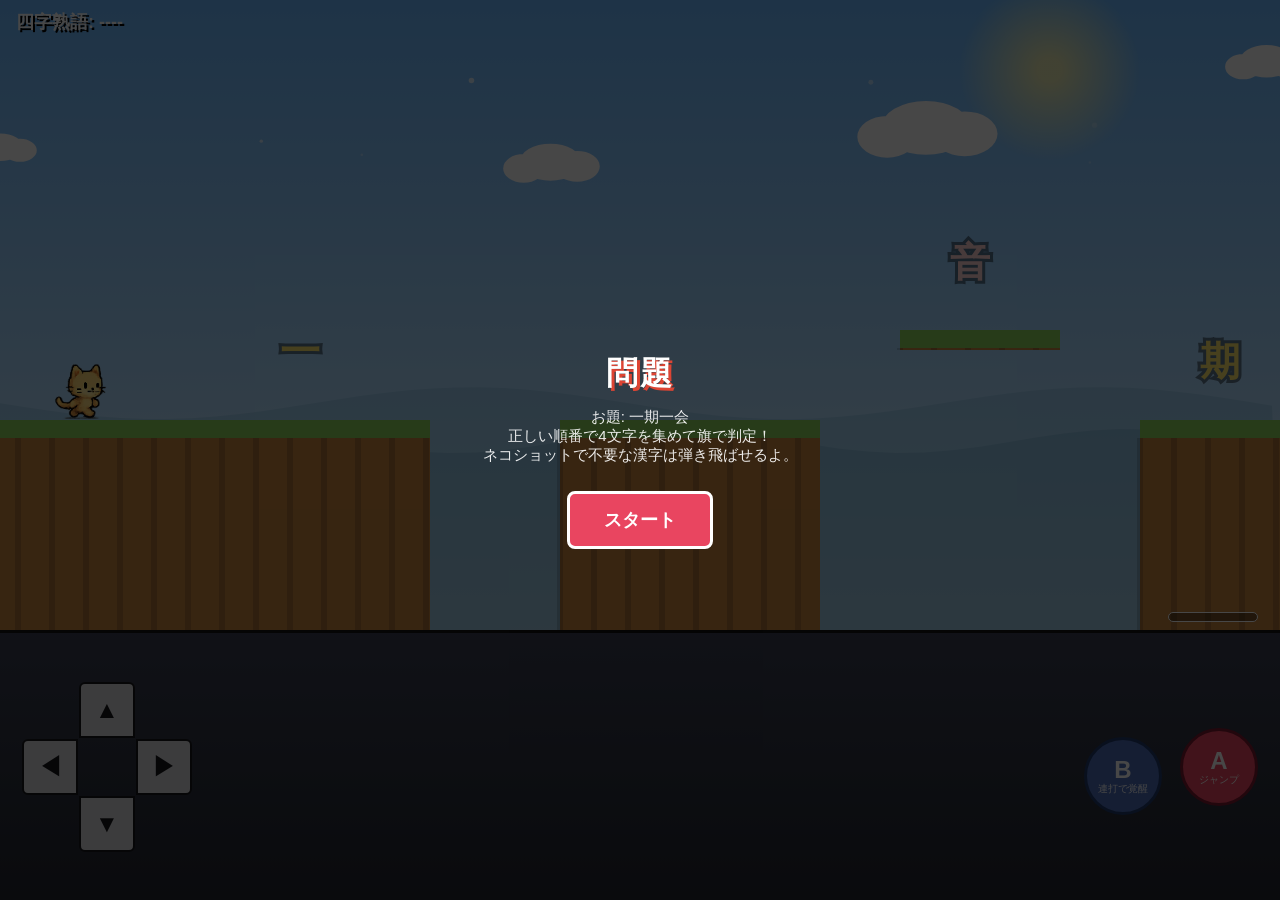
==== commit ab60c96e: "add OGP tags" ====
--- a/index.html
+++ b/index.html
@@ -198,6 +198,11 @@
     padding: 0 24px;
   }
 </style>
+    <meta property="og:title" content="アクションゲームZ">
+    <meta property="og:description" content="スマホ・PCのブラウザで遊べる無料ゲームです。インストール不要！">
+    <meta property="og:url" content="https://titan11111.github.io/180-action-z/">
+    <meta property="og:type" content="website">
+    <meta name="twitter:card" content="summary">
 </head>
 <body>
 
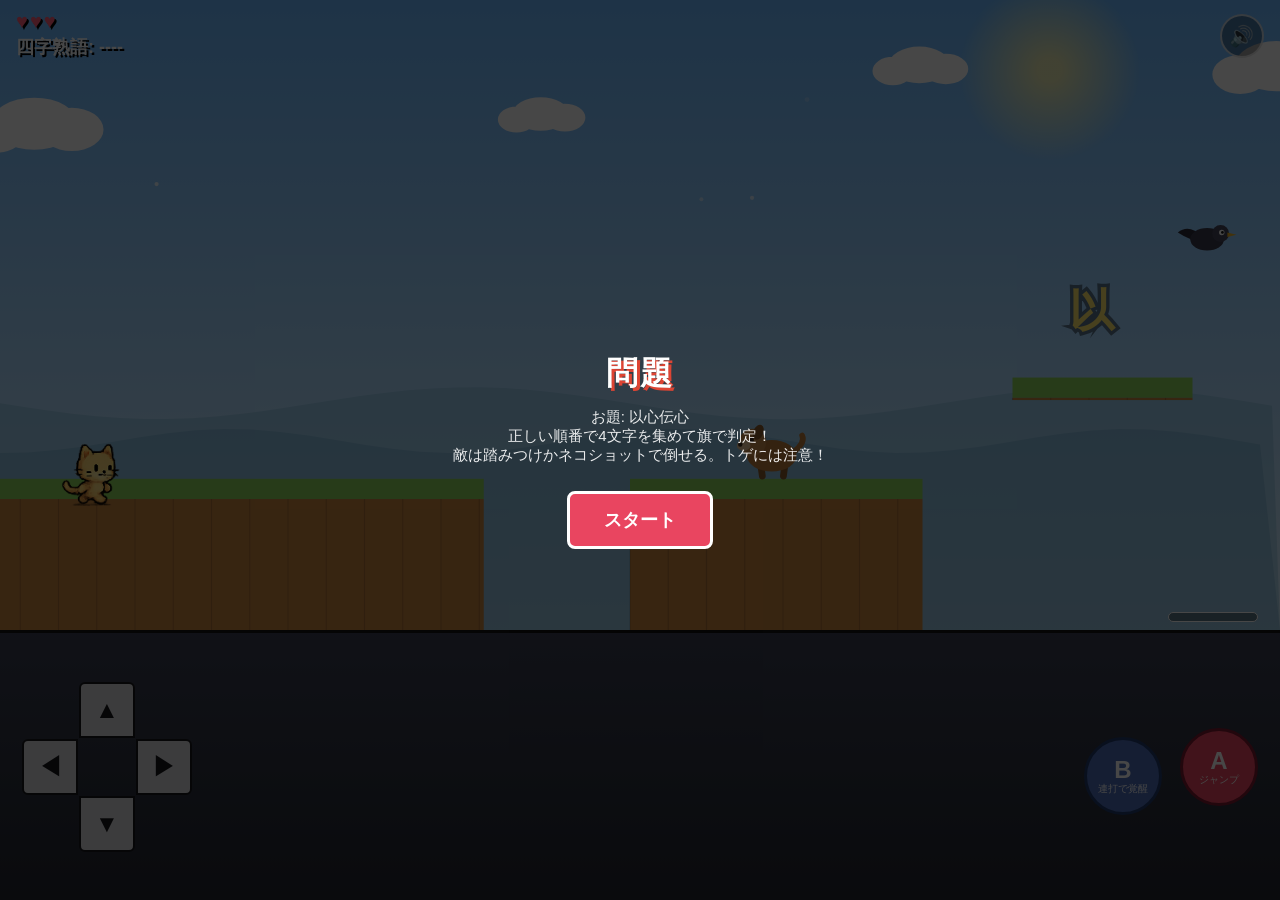
==== commit 69792371: "update 180-action-z 2026-07-04 09:12" ====
--- a/index.html
+++ b/index.html
@@ -7,202 +7,12 @@
            maximum-scale=1.0, user-scalable=no,
            viewport-fit=cover">
 <title>アクションゲームZ</title>
-<style>
-  *, *::before, *::after {
-    box-sizing: border-box;
-    -webkit-tap-highlight-color: transparent;
-    -webkit-touch-callout: none;
-    user-select: none;
-    touch-action: none;
-  }
-
-  html, body {
-    margin: 0; padding: 0;
-    width: 100%; height: 100%;
-    overflow: hidden;
-    overscroll-behavior: none;
-    background: #000;
-    font-family: "Hiragino Sans", "Helvetica Neue", sans-serif;
-  }
-
-  #screen {
-    position: fixed;
-    inset: 0;
-    width: 100%;
-    height: 100%;
-    height: -webkit-fill-available;
-  }
-
-  #gameCanvas {
-    display: block;
-    width: 100%;
-    height: 100%;
-    background: #5c94fc;
-  }
-
-  /* ===== HUD ===== */
-  #hud {
-    position: fixed;
-    top: env(safe-area-inset-top, 0px);
-    left: 0;
-    right: 0;
-    padding: 10px 16px;
-    display: flex;
-    justify-content: space-between;
-    color: #fff;
-    font-weight: bold;
-    font-size: 18px;
-    text-shadow: 2px 2px 0 #000;
-    pointer-events: none;
-    z-index: 5;
-  }
-
-  /* ===== タイトル / ゴール オーバーレイ ===== */
-  #overlay {
-    position: fixed;
-    inset: 0;
-    background: rgba(0,0,0,0.72);
-    color: #fff;
-    display: flex;
-    flex-direction: column;
-    align-items: center;
-    justify-content: center;
-    z-index: 20;
-    text-align: center;
-    padding: 20px;
-  }
-  #overlay.hidden { display: none; }
-  #overlay h1 {
-    font-size: 32px;
-    margin: 0 0 8px;
-    text-shadow: 3px 3px 0 #d43;
-    letter-spacing: 2px;
-  }
-  #overlay p { margin: 4px 0; font-size: 15px; opacity: 0.9; }
-  #overlay button {
-    margin-top: 22px;
-    padding: 14px 34px;
-    font-size: 18px;
-    font-weight: bold;
-    border: 3px solid #fff;
-    border-radius: 8px;
-    background: #e94560;
-    color: #fff;
-    touch-action: manipulation;
-  }
-  #overlay button:active { background: #c23350; }
-
-  /* ===== ファミコン風コントローラー（下段30%） ===== */
-  #controller {
-    position: fixed;
-    left: 0; right: 0; bottom: 0;
-    height: 30vh;
-    min-height: 150px;
-    background: linear-gradient(#3a3f52, #23262f);
-    border-top: 3px solid #111;
-    display: flex;
-    align-items: center;
-    justify-content: space-between;
-    padding: 10px 22px;
-    padding-bottom: calc(10px + env(safe-area-inset-bottom));
-    padding-left: calc(22px + env(safe-area-inset-left));
-    padding-right: calc(22px + env(safe-area-inset-right));
-    z-index: 10;
-  }
-
-  /* 十字キー（左） */
-  .dpad {
-    position: relative;
-    width: 170px;
-    height: 170px;
-    flex-shrink: 0;
-  }
-  .dpad button {
-    position: absolute;
-    width: 56px;
-    height: 56px;
-    background: #d8d8dc;
-    border: 2px solid #16161a;
-    color: #16161a;
-    font-size: 24px;
-    font-weight: bold;
-    border-radius: 6px;
-    padding: 0;
-  }
-  .dpad button:active { background: #9a9aa0; }
-  #cv-up    { top: 0;   left: 57px; border-radius: 6px 6px 0 0; }
-  #cv-down  { bottom: 0; left: 57px; border-radius: 0 0 6px 6px; }
-  #cv-left  { top: 57px; left: 0;   border-radius: 6px 0 0 6px; }
-  #cv-right { top: 57px; right: 0;  border-radius: 0 6px 6px 0; }
-
-  /* A/Bボタン（右）: 右から A → B の並び */
-  .action-btns {
-    display: flex;
-    flex-direction: row-reverse; /* 最初の要素(A)が右端に来る */
-    align-items: center;
-    gap: 18px;
-    flex-shrink: 0;
-  }
-  .action-btns button {
-    width: 78px;
-    height: 78px;
-    border-radius: 50%;
-    background: #e94560;
-    border: 3px solid #7a1830;
-    color: #fff;
-    font-size: 24px;
-    font-weight: bold;
-    display: flex;
-    flex-direction: column;
-    align-items: center;
-    justify-content: center;
-    line-height: 1.1;
-    padding: 0;
-  }
-  .action-btns button:active { background: #b82f45; }
-  .action-btns small { font-size: 10px; font-weight: normal; }
-  #cv-b { background: #4b6cb7; border-color: #223a6b; margin-top: 18px; }
-  #cv-b:active { background: #33508f; }
-
-  #mash-gauge-wrap {
-    position: absolute;
-    bottom: calc(30vh + 8px);
-    right: 22px;
-    width: 90px;
-    height: 10px;
-    background: rgba(0,0,0,0.4);
-    border: 1px solid #fff;
-    border-radius: 5px;
-    overflow: hidden;
-    z-index: 6;
-  }
-  #mash-gauge {
-    height: 100%;
-    width: 0%;
-    background: #4b6cb7;
-  }
-
-  @media (orientation: portrait) {
-    #rotate-overlay { display: flex; }
-  }
-  @media (orientation: landscape) {
-    #rotate-overlay { display: none; }
-  }
-  #rotate-overlay {
-    display: none;
-    position: fixed; inset: 0; z-index: 9999;
-    background: #000; color: #fff;
-    flex-direction: column;
-    align-items: center; justify-content: center;
-    font-size: 1.1rem; text-align: center;
-    padding: 0 24px;
-  }
-</style>
-    <meta property="og:title" content="アクションゲームZ">
-    <meta property="og:description" content="スマホ・PCのブラウザで遊べる無料ゲームです。インストール不要！">
-    <meta property="og:url" content="https://titan11111.github.io/180-action-z/">
-    <meta property="og:type" content="website">
-    <meta name="twitter:card" content="summary">
+<link rel="stylesheet" href="style.css">
+<meta property="og:title" content="アクションゲームZ">
+<meta property="og:description" content="スマホ・PCのブラウザで遊べる無料ゲームです。インストール不要！">
+<meta property="og:url" content="https://titan11111.github.io/180-action-z/">
+<meta property="og:type" content="website">
+<meta name="twitter:card" content="summary">
 </head>
 <body>
 
@@ -210,8 +20,13 @@
   <canvas id="gameCanvas"></canvas>
 
   <div id="hud">
-    <div>四字熟語: <span id="collectedWord">----</span></div>
+    <div class="hud-left">
+      <div id="hearts">♥♥♥</div>
+      <div>四字熟語: <span id="collectedWord">----</span></div>
+      <div id="zoneLabel"></div>
+    </div>
     <div id="modeLabel"></div>
+    <button type="button" id="muteBtn">🔊</button>
   </div>
 
   <div id="mash-gauge-wrap"><div id="mash-gauge"></div></div>
@@ -220,7 +35,7 @@
     <h1>アクションゲームZ</h1>
     <p>← → で移動 / 十字下でしゃがみ</p>
     <p>A ボタンでジャンプ / B ボタン連打でねこが覚醒モード！</p>
-    <p>漢字を4つ集めて、正しい順番で四字熟語を完成させよう</p>
+    <p>敵は踏みつけて倒せる。漢字を4つ集めて四字熟語を完成させよう</p>
     <button id="startBtn" type="button">スタート</button>
   </div>
 
@@ -237,1046 +52,21 @@
     </div>
   </div>
 
-  <div id="rotate-overlay">
-    端末を横向きにしてください<br><small>Please rotate your device</small>
-  </div>
 </div>
 
 <script>
-(function () {
-  'use strict';
-
-  /* =========================================================
-     ダブルタップ防止
-  ========================================================= */
-  let lastTap = 0;
-  document.addEventListener('touchstart', e => {
-    const now = Date.now();
-    if (now - lastTap < 300) e.preventDefault();
-    lastTap = now;
-  }, { passive: false });
-  document.addEventListener('dblclick', e => e.preventDefault());
-  document.addEventListener('contextmenu', e => e.preventDefault());
-
-  /* =========================================================
-     WebAudio（効果音: ジャンプ / 取得 / 覚醒モード）
-  ========================================================= */
-  let audioCtx = null;
-  function getAudioCtx() {
-    if (!audioCtx) audioCtx = new (window.AudioContext || window.webkitAudioContext)();
-    return audioCtx;
-  }
-  function unlockAudio() {
-    const ctx = getAudioCtx();
-    if (ctx.state === 'suspended') ctx.resume();
-  }
-  document.addEventListener('pointerdown', unlockAudio, { once: true });
-  document.addEventListener('keydown', unlockAudio, { once: true });
-
-  function beep(freq, dur, type, vol, delaySec) {
-    try {
-      const ctx = getAudioCtx();
-      const osc = ctx.createOscillator();
-      const gain = ctx.createGain();
-      const t0 = ctx.currentTime + (delaySec || 0);
-      osc.type = type || 'square';
-      osc.frequency.value = freq;
-      gain.gain.value = vol == null ? 0.08 : vol;
-      osc.connect(gain).connect(ctx.destination);
-      osc.start(t0);
-      gain.gain.setValueAtTime(gain.gain.value, t0);
-      gain.gain.exponentialRampToValueAtTime(0.001, t0 + dur);
-      osc.stop(t0 + dur);
-    } catch (e) { /* audio unavailable, ignore */ }
-  }
-  function noiseHit(dur, vol, delaySec) {
-    try {
-      const ctx = getAudioCtx();
-      const t0 = ctx.currentTime + (delaySec || 0);
-      const buf = ctx.createBuffer(1, Math.max(1, Math.floor(ctx.sampleRate * dur)), ctx.sampleRate);
-      const d = buf.getChannelData(0);
-      for (let i = 0; i < d.length; i++) d[i] = (Math.random() * 2 - 1) * (1 - i / d.length);
-      const src = ctx.createBufferSource();
-      const gain = ctx.createGain();
-      src.buffer = buf;
-      gain.gain.value = vol == null ? 0.06 : vol;
-      src.connect(gain).connect(ctx.destination);
-      src.start(t0);
-      gain.gain.setValueAtTime(gain.gain.value, t0);
-      gain.gain.exponentialRampToValueAtTime(0.001, t0 + dur);
-      src.stop(t0 + dur + 0.01);
-    } catch (e) { /* audio unavailable, ignore */ }
-  }
-
-  // 中国風ペンタトニック（宮調）寄りの音階
-  const PENTA = [261.63, 293.66, 329.63, 392.00, 440.00, 523.25];
-  const BGM_BPM = 136;
-  const BGM_STEP_MS = (60000 / BGM_BPM) / 2; // 8分音符
-  const BGM_MELODY = [0, 2, 3, 2, 4, 3, 2, 0, 2, 3, 4, 3, 2, 0, 2, -1];
-  const BGM_BASS =   [0,-1,-1,-1, 3,-1,-1,-1, 4,-1,-1,-1, 3,-1,-1,-1];
-  let bgmStep = 0;
-  let bgmTimer = 0;
-
-  function playBgmStep() {
-    const m = BGM_MELODY[bgmStep % BGM_MELODY.length];
-    const b = BGM_BASS[bgmStep % BGM_BASS.length];
-    if (m >= 0) {
-      beep(PENTA[m], 0.14, 'square', 0.045);
-      // うっすら5度で厚み
-      beep(PENTA[m] * 1.5, 0.08, 'square', 0.018, 0.01);
-    }
-    if (b >= 0) {
-      beep(PENTA[b] * 0.5, 0.22, 'triangle', 0.04);
-    }
-    if (bgmStep % 4 === 2) {
-      noiseHit(0.035, 0.03);
-    }
-    bgmStep = (bgmStep + 1) % BGM_MELODY.length;
-  }
-
-  function updateBgm(dt) {
-    if (gameState !== 'playing') return;
-    if (!audioCtx || audioCtx.state !== 'running') return;
-    bgmTimer -= dt;
-    while (bgmTimer <= 0) {
-      playBgmStep();
-      bgmTimer += BGM_STEP_MS;
-    }
-  }
-
-  const sfx = {
-    jump:  () => { beep(392, 0.08, 'square', 0.08); beep(523.25, 0.13, 'square', 0.075, 0.04); },
-    item:  () => { beep(659.25, 0.08, 'square', 0.08); beep(783.99, 0.08, 'triangle', 0.08, 0.05); beep(987.77, 0.1, 'triangle', 0.075, 0.11); },
-    key:   () => { beep(659.25, 0.08, 'square', 0.08); beep(783.99, 0.08, 'triangle', 0.08, 0.05); beep(987.77, 0.1, 'triangle', 0.075, 0.11); },
-    mash:  () => beep(660, 0.22, 'sawtooth', 0.10),
-    hitWrong: () => { noiseHit(0.06, 0.055); beep(220, 0.07, 'square', 0.045); },
-    goal:  () => {
-      beep(392.0, 0.13, 'square', 0.08, 0.00);
-      beep(523.25, 0.13, 'square', 0.08, 0.12);
-      beep(659.25, 0.16, 'square', 0.085, 0.24);
-      beep(783.99, 0.25, 'triangle', 0.09, 0.42);
-    },
-  };
-
-  /* =========================================================
-     入力
-  ========================================================= */
-  const K = {};
-  const KB_TO_LOGICAL = { Space: 'KeyA_BTN', KeyZ: 'KeyA_BTN', KeyX: 'KeyB_BTN' };
-  document.addEventListener('keydown', e => {
-    if (['ArrowLeft','ArrowRight','ArrowUp','ArrowDown','Space'].includes(e.code)) e.preventDefault();
-    K[e.code] = true;
-    if (KB_TO_LOGICAL[e.code]) K[KB_TO_LOGICAL[e.code]] = true;
-  });
-  document.addEventListener('keyup', e => {
-    K[e.code] = false;
-    if (KB_TO_LOGICAL[e.code]) K[KB_TO_LOGICAL[e.code]] = false;
-  });
-
-  function bindPointer(el, codes) {
-    if (!el) return;
-    el.addEventListener('pointerdown', e => {
-      e.preventDefault();
-      try { el.setPointerCapture(e.pointerId); } catch (err) {}
-      codes.forEach(c => { K[c] = true; });
-      unlockAudio();
-    });
-    el.addEventListener('pointerup',     () => { codes.forEach(c => { K[c] = false; }); });
-    el.addEventListener('pointercancel', () => { codes.forEach(c => { K[c] = false; }); });
-    el.addEventListener('lostpointercapture', () => { codes.forEach(c => { K[c] = false; }); });
-  }
-
-  function initVirtualControls() {
-    bindPointer(document.getElementById('cv-left'),  ['ArrowLeft']);
-    bindPointer(document.getElementById('cv-right'), ['ArrowRight']);
-    bindPointer(document.getElementById('cv-up'),    ['ArrowUp']);
-    bindPointer(document.getElementById('cv-down'),  ['ArrowDown']);
-    bindPointer(document.getElementById('cv-a'),     ['KeyA_BTN', 'Space']);
-    bindPointer(document.getElementById('cv-b'),     ['KeyB_BTN']);
-  }
-  initVirtualControls();
-
-  /* =========================================================
-     Canvas / DPR
-  ========================================================= */
-  const canvas = document.getElementById('gameCanvas');
-  const ctx = canvas.getContext('2d');
-  let W = 0, H = 0;
-  const CONTROL_PANEL_RATIO = 0.30;
-
-  function resizeCanvas() {
-    const dpr = Math.min(window.devicePixelRatio || 1, 2);
-    W = window.innerWidth;
-    H = Math.max(260, Math.floor(window.innerHeight * (1 - CONTROL_PANEL_RATIO)));
-    canvas.width  = W * dpr;
-    canvas.height = H * dpr;
-    canvas.style.width  = W + 'px';
-    canvas.style.height = H + 'px';
-    ctx.setTransform(dpr, 0, 0, dpr, 0, 0);
-  }
-  window.addEventListener('resize', resizeCanvas);
-  resizeCanvas();
-
-  /* =========================================================
-     スプライトシート（5x5: 1歩行 2ジャンプ 3しゃがみ 4アイテム取得 5覚醒モード）
-  ========================================================= */
-  const sheet = new Image();
-  sheet.src = 'cat-sprite.png';
-  const shinigamiImg = new Image();
-  const SHINIGAMI_SVG = `
-<svg xmlns="http://www.w3.org/2000/svg" viewBox="0 0 96 96">
-  <defs>
-    <radialGradient id="g" cx="50%" cy="40%" r="60%">
-      <stop offset="0%" stop-color="#8f8f95"/>
-      <stop offset="100%" stop-color="#2a2a32"/>
-    </radialGradient>
-  </defs>
-  <path d="M20 66q8-34 28-34t28 34q-11 8-28 8t-28-8z" fill="url(#g)"/>
-  <circle cx="48" cy="28" r="17" fill="#f2f2f6"/>
-  <circle cx="42" cy="27" r="4" fill="#111"/>
-  <circle cx="54" cy="27" r="4" fill="#111"/>
-  <path d="M39 36q9 7 18 0" stroke="#222" stroke-width="3" fill="none" stroke-linecap="round"/>
-  <path d="M13 44l22 8-12 10z" fill="#3d3d45"/>
-  <path d="M83 44l-22 8 12 10z" fill="#3d3d45"/>
-  <path d="M74 17c8 2 11 8 9 14-3 8-13 11-20 8 7-1 11-4 13-8 2-4 0-9-2-14z" fill="#eaeaea"/>
-</svg>`;
-  shinigamiImg.src = 'data:image/svg+xml;utf8,' + encodeURIComponent(SHINIGAMI_SVG);
-  const SHEET_SIZE = 1024;
-  const COLS = 5, ROWS = 5;
-  const FRAME = SHEET_SIZE / COLS; // 204.8
-
-  const ANIM = { WALK: 0, JUMP: 1, CROUCH: 2, ITEM: 3, MASH: 4 };
-
-  /* =========================================================
-     ワールド定義
-  ========================================================= */
-  const GRAVITY = 0.62;
-  const JUMP_V = -13.4 * 1.5;
-  const MOVE_SPEED = 3.1;
-  const MASH_SPEED_MUL = 1.55;
-  const GROUND_Y = 420; // ワールド座標での地面上端
-  const PLAYER_SCALE = 1.2;
-  const PLAYER_SIZE = 66 * PLAYER_SCALE;
-  const SHOT_INTERVAL = 420; // 発射数を抑える
-  const SHOT_SPEED = 11.5 * 0.5;
-  const SHOT_LIFE = 850;
-  const SHOT_Y_OFFSET = 10; // 発射位置を下げる（約1cm相当）
-  const SHOT_RADIUS = 15; // 3倍サイズ
-
-  // 地形: {x,w,y,h} y=上端。 通常地面 + 浮島 + 崖ギャップ
-  const platforms = [
-    { x: -50,  w: 480,  y: GROUND_Y, h: 400 },
-    { x: 560,  w: 260,  y: GROUND_Y, h: 400 },
-    { x: 900,  w: 160,  y: GROUND_Y - 90, h: 20 },
-    { x: 1140, w: 380,  y: GROUND_Y, h: 400 },
-    { x: 1650, w: 140,  y: GROUND_Y - 130, h: 20 },
-    { x: 1900, w: 140,  y: GROUND_Y - 60,  h: 20 },
-    { x: 2140, w: 520,  y: GROUND_Y, h: 400 },
-    { x: 2760, w: 180,  y: GROUND_Y - 100, h: 20 },
-    { x: 3020, w: 700,  y: GROUND_Y, h: 400 },
-  ];
-  const LEVEL_WIDTH = 3720;
-  const GOAL_X = 3600;
-
-  const ITEM_POINTS = [
-    { x: 300,  y: GROUND_Y - 60 },
-    { x: 640,  y: GROUND_Y - 60 },
-    { x: 970,  y: GROUND_Y - 150 },
-    { x: 1220, y: GROUND_Y - 60 },
-    { x: 1400, y: GROUND_Y - 60 },
-    { x: 1710, y: GROUND_Y - 190 },
-    { x: 1960, y: GROUND_Y - 120 },
-    { x: 2220, y: GROUND_Y - 60 },
-    { x: 2450, y: GROUND_Y - 60 },
-    { x: 2820, y: GROUND_Y - 160 },
-    { x: 3100, y: GROUND_Y - 60 },
-    { x: 3300, y: GROUND_Y - 60 },
-  ];
-  const items = [];
-
-  const YOJI_POOL = [
-    { word: '一石二鳥', meaning: '一つの行動で二つの利益を得ること。' },
-    { word: '異口同音', meaning: '多くの人が同じことを言うこと。' },
-    { word: '以心伝心', meaning: '言葉にしなくても気持ちが通じ合うこと。' },
-    { word: '十人十色', meaning: '人それぞれ考え方や好みが違うこと。' },
-    { word: '温故知新', meaning: '昔のことを学び、新しい知識を得ること。' },
-    { word: '試行錯誤', meaning: 'いろいろ試しながら工夫して解決すること。' },
-    { word: '創意工夫', meaning: '新しい考えで、よりよくするために工夫すること。' },
-    { word: '一期一会', meaning: '出会いを一生に一度の大切な機会として大事にすること。' },
-    { word: '言行一致', meaning: '言ったことと行動が一致していること。' },
-    { word: '一喜一憂', meaning: '少しのことで喜んだり心配したりすること。' },
-    { word: '一長一短', meaning: '良い点も悪い点もあること。' },
-    { word: '臨機応変', meaning: 'その場の状況に合わせてうまく対応すること。' },
-  ];
-  const DECOY_KANJI_POOL = '上下左右中大小天気花草木林森海空雨雪火水土金学校先生文字音楽犬猫鳥白黒赤青早朝昼夜春夏秋冬'.split('');
-  const QUIZ_CHAR_COUNT = 4;
-  const DECOY_COUNT = 4;
-  let currentQuestion = YOJI_POOL[0];
-  let collectedChars = [];
-
-  const clouds = [];
-  for (let i = 0; i < 10; i++) {
-    clouds.push({ x: i * 420 + Math.random() * 150, y: 60 + Math.random() * 140, s: 0.7 + Math.random() * 0.8 });
-  }
-  const sparkles = [];
-  for (let i = 0; i < 18; i++) {
-    sparkles.push({
-      x: Math.random() * LEVEL_WIDTH,
-      y: 45 + Math.random() * 180,
-      tw: Math.random() * Math.PI * 2,
-      sp: 0.0018 + Math.random() * 0.0018,
-      r: 1.2 + Math.random() * 1.8,
-    });
-  }
-
-  /* =========================================================
-     プレイヤー状態
-  ========================================================= */
-  const player = {
-    x: 40, y: GROUND_Y - PLAYER_SIZE, w: PLAYER_SIZE, h: PLAYER_SIZE,
-    vx: 0, vy: 0,
-    grounded: false,
-    facing: 1,      // 1: 右向き, -1: 左向き
-    animTimer: 0,
-    animFrame: 0,
-    state: 'walk',  // walk | jump | crouch
-    itemGlowT: 0,
-    mashModeT: 0,
-  };
-
-  let gameState = 'title'; // title | playing | fail_anim | success_anim | goal
-  let camX = 0;
-  let shotTimer = 0;
-  const shots = [];
-  const flyingChars = [];
-  let failAnimTimer = 0;
-  let failOverlayText = '';
-  let successAnimTimer = 0;
-  let successOverlayText = '';
-  const fireRockets = [];
-  const fireParticles = [];
-  let fireLaunchTimer = 0;
-
-  function shuffle(arr) {
-    const a = arr.slice();
-    for (let i = a.length - 1; i > 0; i--) {
-      const j = Math.floor(Math.random() * (i + 1));
-      const t = a[i]; a[i] = a[j]; a[j] = t;
-    }
-    return a;
-  }
-  function randInt(min, max) {
-    return Math.floor(Math.random() * (max - min + 1)) + min;
-  }
-
-  function updateCollectedHud() {
-    const txt = collectedChars.join('').padEnd(4, '-');
-    document.getElementById('collectedWord').textContent = txt;
-  }
-
-  function setupQuestion() {
-    currentQuestion = YOJI_POOL[Math.floor(Math.random() * YOJI_POOL.length)];
-    collectedChars = [];
-    updateCollectedHud();
-
-    const answerChars = currentQuestion.word.split('');
-    const answerSet = new Set(answerChars);
-    const decoyCandidates = DECOY_KANJI_POOL.filter(ch => !answerSet.has(ch));
-    const decoyChars = shuffle(decoyCandidates).slice(0, DECOY_COUNT);
-    const pointPool = ITEM_POINTS.slice().sort((a, b) => a.x - b.x);
-
-    // 正解4文字は必ず左→右の4区間に分けて順序どおり配置する
-    // （1文字目が終盤に出る問題を防ぐ）
-    const answerSlots = [];
-    const segSize = Math.max(1, Math.floor(pointPool.length / answerChars.length));
-    for (let i = 0; i < answerChars.length; i++) {
-      const segStart = i * segSize;
-      const segEnd = (i === answerChars.length - 1)
-        ? pointPool.length - 1
-        : Math.min(pointPool.length - 1, (i + 1) * segSize - 1);
-      const slot = randInt(segStart, segEnd);
-      answerSlots.push(slot);
-    }
-
-    // 残りスロットに不正解文字をランダム配置
-    const allSlots = Array.from({ length: pointPool.length }, (_, i) => i);
-    const decoySlots = shuffle(allSlots.filter(i => !answerSlots.includes(i))).slice(0, decoyChars.length);
-
-    items.length = 0;
-    for (let i = 0; i < answerChars.length; i++) {
-      const p = pointPool[answerSlots[i]];
-      items.push({
-        x: p.x,
-        y: p.y,
-        char: answerChars[i],
-        isDecoy: false,
-        taken: false,
-      });
-    }
-    for (let i = 0; i < decoyChars.length; i++) {
-      const p = pointPool[decoySlots[i]];
-      items.push({
-        x: p.x,
-        y: p.y,
-        char: decoyChars[i],
-        isDecoy: true,
-        taken: false,
-      });
-    }
-    items.sort((a, b) => a.x - b.x);
-  }
-
-  // 覚醒モード（Bボタン連打）検知
-  let prevB = false;
-  const mashPresses = [];
-  const MASH_WINDOW = 900;
-  const MASH_THRESHOLD = 4;
-  const MASH_MODE_DURATION = 3200;
-
-  function updateMashDetection(dt) {
-    const bDown = !!K['KeyB_BTN'];
-    if (bDown && !prevB) {
-      const now = performance.now();
-      mashPresses.push(now);
-      while (mashPresses.length && now - mashPresses[0] > MASH_WINDOW) mashPresses.shift();
-      if (mashPresses.length >= MASH_THRESHOLD && player.mashModeT <= 0) {
-        player.mashModeT = MASH_MODE_DURATION;
-        sfx.mash();
-        mashPresses.length = 0;
-      }
-    }
-    prevB = bDown;
-
-    const gaugeEl = document.getElementById('mash-gauge');
-    if (player.mashModeT > 0) {
-      gaugeEl.style.width = '100%';
-      gaugeEl.style.background = '#7fd3ff';
-    } else {
-      const now = performance.now();
-      while (mashPresses.length && now - mashPresses[0] > MASH_WINDOW) mashPresses.shift();
-      gaugeEl.style.width = Math.min(100, (mashPresses.length / MASH_THRESHOLD) * 100) + '%';
-      gaugeEl.style.background = '#4b6cb7';
-    }
-
-    if (player.mashModeT > 0) {
-      player.mashModeT -= dt;
-      if (player.mashModeT < 0) player.mashModeT = 0;
-    }
-  }
-
-  /* =========================================================
-     衝突判定（簡易AABB・上面着地のみ）
-  ========================================================= */
-  function resolveGround() {
-    player.grounded = false;
-    for (const p of platforms) {
-      const withinX = player.x + player.w * 0.5 > p.x && player.x + player.w * 0.5 < p.x + p.w;
-      const feetY = player.y + player.h;
-      if (withinX && player.vy >= 0 && feetY >= p.y && feetY <= p.y + 24) {
-        player.y = p.y - player.h;
-        player.vy = 0;
-        player.grounded = true;
-      }
-    }
-  }
-
-  function checkItems() {
-    if (collectedChars.length >= QUIZ_CHAR_COUNT) return;
-    for (const it of items) {
-      if (it.taken) continue;
-      const dx = (player.x + player.w / 2) - it.x;
-      const dy = (player.y + player.h / 2) - it.y;
-      if (Math.abs(dx) < 42 && Math.abs(dy) < 42) {
-        it.taken = true;
-        collectedChars.push(it.char);
-        updateCollectedHud();
-        player.itemGlowT = 500;
-        sfx.key();
-        if (collectedChars.length >= QUIZ_CHAR_COUNT) return;
-      }
-    }
-  }
-
-  function spawnShot() {
-    const muzzleX = player.x + (player.facing === 1 ? player.w * 0.98 : player.w * 0.02);
-    const muzzleY = player.y + player.h * 0.48 + SHOT_Y_OFFSET;
-    shots.push({
-      x: muzzleX,
-      y: muzzleY,
-      vx: player.facing * SHOT_SPEED,
-      life: SHOT_LIFE,
-      r: SHOT_RADIUS,
-    });
-  }
-
-  function spawnFlyingChar(it, hitFromX) {
-    const launchDir = it.x >= hitFromX ? 1 : -1;
-    flyingChars.push({
-      char: it.char,
-      x: it.x,
-      y: it.y,
-      vx: (2.4 + Math.random() * 2.2) * launchDir,
-      vy: -4.8 - Math.random() * 3.2,
-      rot: 0,
-      vr: (Math.random() * 0.4 + 0.18) * (Math.random() < 0.5 ? -1 : 1),
-      life: 1100,
-      ttl: 1100,
-      size: 42 + Math.random() * 8,
-    });
-  }
-
-  function updateShots(dt) {
-    // B連打で覚醒中のみショット発射
-    if (player.mashModeT > 0) {
-      shotTimer -= dt;
-      if (shotTimer <= 0) {
-        spawnShot();
-        shotTimer = SHOT_INTERVAL;
-      }
-    } else {
-      shotTimer = 0;
-    }
-
-    for (let i = shots.length - 1; i >= 0; i--) {
-      const b = shots[i];
-      b.x += b.vx;
-      b.life -= dt;
-      if (b.life <= 0 || b.x < -100 || b.x > LEVEL_WIDTH + 100) {
-        shots.splice(i, 1);
-        continue;
-      }
-      for (const it of items) {
-        if (it.taken || !it.isDecoy) continue;
-        const dx = b.x - it.x;
-        const dy = b.y - it.y;
-        if (Math.abs(dx) < 26 && Math.abs(dy) < 26) {
-          it.taken = true;
-          spawnFlyingChar(it, b.x);
-          shots.splice(i, 1);
-          sfx.hitWrong();
-          break;
-        }
-      }
-    }
-  }
-
-  function updateFlyingChars(dt) {
-    for (let i = flyingChars.length - 1; i >= 0; i--) {
-      const fc = flyingChars[i];
-      fc.x += fc.vx;
-      fc.y += fc.vy;
-      fc.vy += 0.22;
-      fc.rot += fc.vr * (dt / 16.6667);
-      fc.life -= dt;
-      if (fc.life <= 0 || fc.y > GROUND_Y + 120) flyingChars.splice(i, 1);
-    }
-  }
-
-  function spawnFireRocket() {
-    const baseY = H * 0.70;
-    const launchX = W * (0.18 + Math.random() * 0.64);
-    fireRockets.push({
-      x: launchX,
-      y: baseY + Math.random() * 20,
-      vx: (Math.random() - 0.5) * 0.6,
-      vy: -(4.8 + Math.random() * 1.8),
-      life: 520 + Math.random() * 180,
-      hue: Math.floor(Math.random() * 360),
-    });
-  }
-
-  function burstFirework(x, y, hue) {
-    const count = 32 + Math.floor(Math.random() * 16);
-    for (let i = 0; i < count; i++) {
-      const a = (Math.PI * 2 * i) / count + Math.random() * 0.18;
-      const sp = 1.2 + Math.random() * 3.2;
-      fireParticles.push({
-        x, y,
-        vx: Math.cos(a) * sp,
-        vy: Math.sin(a) * sp,
-        life: 600 + Math.random() * 420,
-        ttl: 600 + Math.random() * 420,
-        hue: (hue + Math.floor(Math.random() * 80) - 20 + 360) % 360,
-        sz: 2 + Math.random() * 2.8,
-      });
-    }
-  }
-
-  function updateFireworks(dt) {
-    fireLaunchTimer -= dt;
-    if (fireLaunchTimer <= 0) {
-      spawnFireRocket();
-      fireLaunchTimer = 160 + Math.random() * 140;
-    }
-
-    for (let i = fireRockets.length - 1; i >= 0; i--) {
-      const r = fireRockets[i];
-      r.x += r.vx;
-      r.y += r.vy;
-      r.vy += 0.02;
-      r.life -= dt;
-      if (r.life <= 0 || r.vy > -0.8) {
-        burstFirework(r.x, r.y, r.hue);
-        fireRockets.splice(i, 1);
-      }
-    }
-
-    for (let i = fireParticles.length - 1; i >= 0; i--) {
-      const p = fireParticles[i];
-      p.x += p.vx;
-      p.y += p.vy;
-      p.vy += 0.045;
-      p.vx *= 0.992;
-      p.life -= dt;
-      if (p.life <= 0) fireParticles.splice(i, 1);
-    }
-  }
-
-  /* =========================================================
-     更新
-  ========================================================= */
-  let lastT = performance.now();
-
-  function update(dt) {
-    if (gameState === 'success_anim') {
-      updateMashDetection(dt);
-      updateBgm(dt);
-      updateShots(dt);
-      updateFlyingChars(dt);
-      updateFireworks(dt);
-      successAnimTimer -= dt;
-      if (successAnimTimer <= 0) {
-        gameState = 'goal';
-        showOverlay('🎉 正解！', successOverlayText, 'つぎの問題へ');
-      }
-      return;
-    }
-
-    if (gameState === 'fail_anim') {
-      updateMashDetection(dt);
-      updateBgm(dt);
-      updateShots(dt);
-      updateFlyingChars(dt);
-      failAnimTimer -= dt;
-      if (failAnimTimer <= 0) {
-        gameState = 'goal';
-        showOverlay('ざんねん…', failOverlayText, 'リトライ');
-      }
-      return;
-    }
-
-    updateMashDetection(dt);
-    updateBgm(dt);
-
-    const left = !!K['ArrowLeft'];
-    const right = !!K['ArrowRight'];
-    const down = !!K['ArrowDown'];
-    const jumpPressed = !!K['KeyA_BTN'];
-
-    const speed = MOVE_SPEED * (player.mashModeT > 0 ? MASH_SPEED_MUL : 1);
-    let moving = false;
-
-    if (left && !right) { player.vx = -speed; player.facing = -1; moving = true; }
-    else if (right && !left) { player.vx = speed; player.facing = 1; moving = true; }
-    else { player.vx = 0; }
-
-    player.x += player.vx;
-    if (player.x < 0) player.x = 0;
-    if (player.x > LEVEL_WIDTH - player.w) player.x = LEVEL_WIDTH - player.w;
-
-    // 重力
-    player.vy += GRAVITY;
-    player.y += player.vy;
-    resolveGround();
-
-    // ジャンプ（Aボタン / Space）
-    if (jumpPressed && player.grounded) {
-      player.vy = JUMP_V;
-      player.grounded = false;
-      sfx.jump();
-    }
-
-    // 落下したら復帰
-    if (player.y > 900) {
-      player.x = 40; player.y = GROUND_Y - PLAYER_SIZE; player.vx = 0; player.vy = 0;
-    }
-
-    updateShots(dt);
-    updateFlyingChars(dt);
-    checkItems();
-
-    // 状態決定（優先度: アイテム取得 > 覚醒モード > ジャンプ > しゃがみ > 歩行）
-    if (player.itemGlowT > 0) {
-      player.itemGlowT -= dt;
-      player.state = 'item';
-    } else if (player.mashModeT > 0) {
-      player.state = 'mash';
-    } else if (!player.grounded) {
-      player.state = 'jump';
-    } else if (down && !moving) {
-      player.state = 'crouch';
-    } else {
-      player.state = 'walk';
-    }
-
-    // アニメーションフレーム送り
-    const animSpeed = moving ? 90 : 220;
-    player.animTimer += dt;
-    if (player.animTimer > animSpeed) {
-      player.animTimer = 0;
-      player.animFrame = (player.animFrame + 1) % COLS;
-    }
-    if (player.state === 'walk' && !moving) player.animFrame = 0; // 立ち止まりは1コマ目
-
-    document.getElementById('modeLabel').textContent = player.mashModeT > 0 ? '✨覚醒モード✨' : '';
-
-    // カメラ
-    const targetCamX = Math.max(0, Math.min(LEVEL_WIDTH - W, player.x - W * 0.4));
-    camX += (targetCamX - camX) * 0.15;
-
-    // ゴール判定
-    if (gameState === 'playing' && player.x >= GOAL_X) {
-      gameState = 'goal';
-      sfx.goal();
-      const answer = collectedChars.join('');
-      const ok = answer === currentQuestion.word;
-      if (ok) {
-        successOverlayText = `すごい！ 完璧です！\n${currentQuestion.word}\n${currentQuestion.meaning}`;
-        gameState = 'success_anim';
-        successAnimTimer = 3300;
-        fireLaunchTimer = 0;
-        fireRockets.length = 0;
-        fireParticles.length = 0;
-      } else {
-        failOverlayText = `もう一度やり直し！\n集めた順: ${answer || '（未取得）'}\n正解: ${currentQuestion.word}`;
-        gameState = 'fail_anim';
-        failAnimTimer = 2500;
-      }
-    }
-  }
-
-  /* =========================================================
-     描画
-  ========================================================= */
-  function drawBackground() {
-    const g = ctx.createLinearGradient(0, 0, 0, H);
-    g.addColorStop(0, '#6bb8ff');
-    g.addColorStop(1, '#d8f1ff');
-    ctx.fillStyle = g;
-    ctx.fillRect(0, 0, W, H);
-
-    // 太陽のグロー
-    const sunX = W * 0.82;
-    const sunY = 70;
-    const sunG = ctx.createRadialGradient(sunX, sunY, 12, sunX, sunY, 90);
-    sunG.addColorStop(0, 'rgba(255,245,170,0.85)');
-    sunG.addColorStop(1, 'rgba(255,245,170,0)');
-    ctx.fillStyle = sunG;
-    ctx.beginPath();
-    ctx.arc(sunX, sunY, 92, 0, Math.PI * 2);
-    ctx.fill();
-
-    // 遠景のゆるい山シルエット
-    ctx.fillStyle = 'rgba(120,180,210,0.34)';
-    ctx.beginPath();
-    ctx.moveTo(0, H);
-    for (let x = 0; x <= W; x += 24) {
-      const y = H * 0.64 + Math.sin((x + camX * 0.18) * 0.010) * 16;
-      ctx.lineTo(x, y);
-    }
-    ctx.lineTo(W, H);
-    ctx.closePath();
-    ctx.fill();
-
-    ctx.fillStyle = 'rgba(90,150,190,0.26)';
-    ctx.beginPath();
-    ctx.moveTo(0, H);
-    for (let x = 0; x <= W; x += 28) {
-      const y = H * 0.70 + Math.sin((x + camX * 0.27) * 0.014 + 1.5) * 12;
-      ctx.lineTo(x, y);
-    }
-    ctx.lineTo(W, H);
-    ctx.closePath();
-    ctx.fill();
-
-    ctx.fillStyle = '#ffffff';
-    for (const c of clouds) {
-      const sx = c.x - camX * 0.4;
-      if (sx < -120 || sx > W + 120) continue;
-      drawCloud(sx, c.y, c.s);
-    }
-
-    // きらめき（控えめ）
-    const now = performance.now();
-    for (const s of sparkles) {
-      const sx = s.x - camX * 0.22;
-      if (sx < -20 || sx > W + 20) continue;
-      const a = 0.2 + (Math.sin(now * s.sp + s.tw) * 0.5 + 0.5) * 0.6;
-      ctx.fillStyle = `rgba(255,255,255,${a.toFixed(3)})`;
-      ctx.beginPath();
-      ctx.arc(sx, s.y, s.r, 0, Math.PI * 2);
-      ctx.fill();
-    }
-  }
-
-  function drawCloud(x, y, s) {
-    ctx.beginPath();
-    ctx.ellipse(x, y, 30 * s, 18 * s, 0, 0, Math.PI * 2);
-    ctx.ellipse(x + 26 * s, y + 4 * s, 22 * s, 15 * s, 0, 0, Math.PI * 2);
-    ctx.ellipse(x - 26 * s, y + 6 * s, 20 * s, 14 * s, 0, 0, Math.PI * 2);
-    ctx.fill();
-  }
-
-  function drawPlatforms() {
-    for (const p of platforms) {
-      const sx = p.x - camX;
-      if (sx + p.w < 0 || sx > W) continue;
-      // 地表
-      ctx.fillStyle = '#8bd45a';
-      ctx.fillRect(sx, p.y, p.w, 18);
-      ctx.fillStyle = '#c8853f';
-      ctx.fillRect(sx, p.y + 18, p.w, Math.min(p.h - 18, H - (p.y + 18) + camX));
-      ctx.strokeStyle = 'rgba(0,0,0,0.15)';
-      for (let i = 0; i < p.w; i += 34) {
-        ctx.beginPath(); ctx.moveTo(sx + i, p.y + 18); ctx.lineTo(sx + i, p.y + p.h); ctx.stroke();
-      }
-    }
-  }
-
-  function drawItems() {
-    for (const it of items) {
-      if (it.taken) continue;
-      const sx = it.x - camX;
-      if (sx < -40 || sx > W + 40) continue;
-      const bob = Math.sin((performance.now() + it.x * 10) / 260) * 6;
-      ctx.font = 'bold 40px "Hiragino Sans", sans-serif';
-      ctx.textAlign = 'center';
-      ctx.textBaseline = 'middle';
-      ctx.strokeStyle = 'rgba(0,0,0,0.45)';
-      ctx.lineWidth = 6;
-      ctx.strokeText(it.char, sx, it.y + bob);
-      ctx.fillStyle = it.isDecoy ? '#ffd2d2' : '#ffe66b';
-      ctx.fillText(it.char, sx, it.y + bob);
-    }
-    const gsx = GOAL_X - camX;
-    if (gsx > -60 && gsx < W + 60) {
-      ctx.font = '58px sans-serif';
-      ctx.textAlign = 'center';
-      ctx.textBaseline = 'alphabetic';
-      ctx.fillText('🏁', gsx + 30, GROUND_Y);
-    }
-  }
-
-  function drawShots() {
-    for (const b of shots) {
-      const sx = b.x - camX;
-      if (sx < -20 || sx > W + 20) continue;
-      ctx.save();
-      ctx.shadowColor = 'rgba(140, 230, 255, 0.9)';
-      ctx.shadowBlur = 12;
-      ctx.fillStyle = '#9be9ff';
-      ctx.beginPath();
-      ctx.arc(sx, b.y, b.r, 0, Math.PI * 2);
-      ctx.fill();
-      ctx.restore();
-    }
-  }
-
-  function drawFlyingChars() {
-    for (const fc of flyingChars) {
-      const sx = fc.x - camX;
-      if (sx < -120 || sx > W + 120) continue;
-      const alpha = Math.max(0, fc.life / fc.ttl);
-      ctx.save();
-      ctx.translate(sx, fc.y);
-      ctx.rotate(fc.rot);
-      ctx.globalAlpha = alpha;
-      ctx.font = `bold ${Math.round(fc.size)}px "Hiragino Sans", sans-serif`;
-      ctx.textAlign = 'center';
-      ctx.textBaseline = 'middle';
-      ctx.strokeStyle = 'rgba(0,0,0,0.35)';
-      ctx.lineWidth = 6;
-      ctx.strokeText(fc.char, 0, 0);
-      ctx.fillStyle = '#ffc2c2';
-      ctx.fillText(fc.char, 0, 0);
-      ctx.restore();
-    }
-    ctx.globalAlpha = 1;
-  }
-
-  function drawFailShinigamiFx() {
-    if (gameState !== 'fail_anim') return;
-    const cx = player.x + player.w * 0.5 - camX;
-    const cy = player.y + player.h * 0.46;
-    const t = performance.now() * 0.0012;
-    const radius = 52 + Math.sin(t * 2.4) * 4;
-    for (let i = 0; i < 3; i++) {
-      const ang = t + i * (Math.PI * 2 / 3);
-      const x = cx + Math.cos(ang) * radius;
-      const y = cy + Math.sin(ang) * 22 - 26;
-      const size = 34 + (Math.sin(t * 3 + i) * 0.5 + 0.5) * 6;
-      ctx.save();
-      ctx.globalAlpha = 0.55;
-      ctx.translate(x, y);
-      ctx.rotate(Math.sin(t * 2 + i) * 0.25);
-      if (shinigamiImg.complete && shinigamiImg.naturalWidth > 0) {
-        ctx.drawImage(shinigamiImg, -size * 0.5, -size * 0.5, size, size);
-      } else {
-        ctx.fillStyle = 'rgba(240,240,255,0.65)';
-        ctx.beginPath();
-        ctx.arc(0, 0, size * 0.35, 0, Math.PI * 2);
-        ctx.fill();
-      }
-      ctx.restore();
-    }
-  }
-
-  function drawFireworks() {
-    if (gameState !== 'success_anim') return;
-    for (const r of fireRockets) {
-      ctx.save();
-      ctx.globalAlpha = 0.9;
-      ctx.shadowBlur = 12;
-      ctx.shadowColor = `hsla(${r.hue},100%,65%,0.9)`;
-      ctx.fillStyle = `hsl(${r.hue} 100% 70%)`;
-      ctx.beginPath();
-      ctx.arc(r.x, r.y, 3.2, 0, Math.PI * 2);
-      ctx.fill();
-      ctx.restore();
-    }
-
-    for (const p of fireParticles) {
-      const alpha = Math.max(0, p.life / p.ttl);
-      ctx.save();
-      ctx.globalAlpha = alpha;
-      ctx.shadowBlur = 10;
-      ctx.shadowColor = `hsla(${p.hue},100%,70%,${alpha})`;
-      ctx.fillStyle = `hsl(${p.hue} 100% 65%)`;
-      ctx.beginPath();
-      ctx.arc(p.x, p.y, p.sz, 0, Math.PI * 2);
-      ctx.fill();
-      ctx.restore();
-    }
-
-    // 祝福テキスト
-    const pulse = 0.8 + Math.sin(performance.now() * 0.01) * 0.2;
-    ctx.save();
-    ctx.textAlign = 'center';
-    ctx.textBaseline = 'top';
-    ctx.font = `bold ${Math.round(36 * pulse)}px "Hiragino Sans", sans-serif`;
-    ctx.fillStyle = 'rgba(255,255,255,0.92)';
-    ctx.strokeStyle = 'rgba(255,120,120,0.7)';
-    ctx.lineWidth = 6;
-    ctx.strokeText('すごい！', W * 0.5, 22);
-    ctx.fillText('すごい！', W * 0.5, 22);
-    ctx.restore();
-  }
-
-  const CAT_RENDER_Y_OFFSET = 7.5; // 見た目のみさらに0.5px下方向
-
-  function drawPlayer() {
-    if (!sheet.complete || sheet.naturalWidth === 0) return;
-    const row = ANIM[
-      player.state === 'item' ? 'ITEM' :
-      player.state === 'mash' ? 'MASH' :
-      player.state === 'jump' ? 'JUMP' :
-      player.state === 'crouch' ? 'CROUCH' : 'WALK'
-    ];
-    const col = player.animFrame;
-    const sxSrc = col * FRAME, sySrc = row * FRAME;
-
-    const dx = player.x - camX;
-    const dy = player.y + CAT_RENDER_Y_OFFSET;
-    const dw = player.w, dh = player.h;
-
-    ctx.save();
-    if (player.facing === -1) {
-      ctx.translate(dx + dw / 2, 0);
-      ctx.scale(-1, 1);
-      ctx.translate(-(dx + dw / 2), 0);
-    }
-    ctx.drawImage(sheet, sxSrc, sySrc, FRAME, FRAME, dx, dy, dw, dh);
-    ctx.restore();
-  }
-
-  function render() {
-    drawBackground();
-    drawFireworks();
-    drawPlatforms();
-    drawItems();
-    drawShots();
-    drawFlyingChars();
-    drawPlayer();
-    drawFailShinigamiFx();
-  }
-
-  /* =========================================================
-     メインループ
-  ========================================================= */
-  function loop(now) {
-    const dt = Math.min(now - lastT, 48);
-    lastT = now;
-    if (gameState === 'playing' || gameState === 'fail_anim' || gameState === 'success_anim') update(dt);
-    render();
-    requestAnimationFrame(loop);
-  }
-
-  /* =========================================================
-     オーバーレイ / 開始・リスタート
-  ========================================================= */
-  const overlay = document.getElementById('overlay');
-  const overlayH1 = overlay.querySelector('h1');
-  const overlayPs = overlay.querySelectorAll('p');
-  const startBtn = document.getElementById('startBtn');
-
-  function showOverlay(title, sub, btnLabel) {
-    overlayH1.textContent = title;
-    overlayPs.forEach(p => p.style.display = 'none');
-    let subP = overlay.querySelector('.subline');
-    if (!subP) {
-      subP = document.createElement('p');
-      subP.className = 'subline';
-      overlay.insertBefore(subP, startBtn);
-    }
-    subP.style.display = 'block';
-    subP.style.whiteSpace = 'pre-line';
-    subP.textContent = sub || '';
-    startBtn.textContent = btnLabel || 'スタート';
-    overlay.classList.remove('hidden');
-  }
-
-  function resetLevel() {
-    player.x = 40; player.y = GROUND_Y - PLAYER_SIZE;
-    player.vx = 0; player.vy = 0;
-    player.mashModeT = 0; player.itemGlowT = 0;
-    failAnimTimer = 0;
-    failOverlayText = '';
-    successAnimTimer = 0;
-    successOverlayText = '';
-    fireLaunchTimer = 0;
-    fireRockets.length = 0;
-    fireParticles.length = 0;
-    bgmStep = 0;
-    bgmTimer = 0;
-    shotTimer = 0;
-    shots.length = 0;
-    flyingChars.length = 0;
-    setupQuestion();
-    camX = 0;
-    showOverlay('問題', `お題: ${currentQuestion.word}\n正しい順番で4文字を集めて旗で判定！\nネコショットで不要な漢字は弾き飛ばせるよ。`, 'スタート');
-  }
-
-  startBtn.addEventListener('pointerdown', e => {
-    e.preventDefault();
-    unlockAudio();
-    resetLevel();
-    gameState = 'playing';
-    overlay.classList.add('hidden');
-  });
-
-  resetLevel();
-  requestAnimationFrame(loop);
-})();
+// 実行時エラーの可視化（真っ黒画面対策）
+window.onerror = function (msg, src, line) {
+  var el = document.createElement('div');
+  el.style.cssText = 'position:fixed;top:0;left:0;right:0;z-index:99999;background:#900;color:#fff;font-size:12px;padding:6px 10px;';
+  el.textContent = 'Error: ' + msg + ' (' + line + ')';
+  document.body.appendChild(el);
+};
 </script>
+<script src="config.js"></script>
+<script src="audio.js"></script>
+<script src="effects.js"></script>
+<script src="enemies.js"></script>
+<script src="main.js"></script>
 </body>
 </html>
--- a/style.css
+++ b/style.css
@@ -0,0 +1,242 @@
+*, *::before, *::after {
+  box-sizing: border-box;
+  -webkit-tap-highlight-color: transparent;
+  -webkit-touch-callout: none;
+  -webkit-user-select: none;
+  user-select: none;
+  -webkit-user-drag: none;
+  touch-action: none;
+}
+
+/* ボタンが「選択された」見た目にならないようにする */
+button {
+  outline: none;
+  -webkit-appearance: none;
+  appearance: none;
+  touch-action: manipulation;
+}
+button:focus, button:focus-visible {
+  outline: none;
+}
+button::selection { background: transparent; }
+
+html, body {
+  margin: 0; padding: 0;
+  width: 100%; height: 100%;
+  overflow: hidden;
+  overscroll-behavior: none;
+  background: #000;
+  font-family: "Hiragino Sans", "Helvetica Neue", sans-serif;
+}
+
+#screen {
+  position: fixed;
+  inset: 0;
+  width: 100%;
+  height: 100%;
+  height: -webkit-fill-available;
+}
+
+#gameCanvas {
+  display: block;
+  width: 100%;
+  height: 100%;
+  background: #5c94fc;
+}
+
+/* ===== HUD ===== */
+#hud {
+  position: fixed;
+  top: env(safe-area-inset-top, 0px);
+  left: 0;
+  right: 0;
+  padding: 10px 16px;
+  display: flex;
+  justify-content: space-between;
+  align-items: center;
+  gap: 10px;
+  color: #fff;
+  font-weight: bold;
+  font-size: 18px;
+  text-shadow: 2px 2px 0 #000;
+  pointer-events: none;
+  z-index: 5;
+}
+#hud .hud-left {
+  display: flex;
+  flex-direction: column;
+  gap: 2px;
+}
+#hearts {
+  font-size: 20px;
+  letter-spacing: 2px;
+  color: #ff5d7a;
+}
+#hearts .empty { color: rgba(255,255,255,0.35); }
+#zoneLabel {
+  font-size: 13px;
+  opacity: 0.9;
+}
+
+#muteBtn {
+  pointer-events: auto;
+  width: 44px;
+  height: 44px;
+  border-radius: 50%;
+  border: 2px solid rgba(255,255,255,0.7);
+  background: rgba(0,0,0,0.35);
+  color: #fff;
+  font-size: 20px;
+  padding: 0;
+  transition: transform 0.08s ease;
+}
+#muteBtn:active { transform: scale(0.9); }
+
+/* ===== タイトル / ゴール オーバーレイ ===== */
+#overlay {
+  position: fixed;
+  inset: 0;
+  background: rgba(0,0,0,0.72);
+  color: #fff;
+  display: flex;
+  flex-direction: column;
+  align-items: center;
+  justify-content: center;
+  z-index: 20;
+  text-align: center;
+  padding: 20px;
+}
+#overlay.hidden { display: none; }
+#overlay h1 {
+  font-size: 32px;
+  margin: 0 0 8px;
+  text-shadow: 3px 3px 0 #d43;
+  letter-spacing: 2px;
+}
+#overlay p { margin: 4px 0; font-size: 15px; opacity: 0.9; }
+#overlay button {
+  margin-top: 22px;
+  padding: 14px 34px;
+  font-size: 18px;
+  font-weight: bold;
+  border: 3px solid #fff;
+  border-radius: 8px;
+  background: #e94560;
+  color: #fff;
+  touch-action: manipulation;
+  transition: transform 0.08s ease;
+}
+#overlay button:active { background: #c23350; transform: scale(0.94); }
+
+/* ===== ファミコン風コントローラー（下段30%） ===== */
+#controller {
+  position: fixed;
+  left: 0; right: 0; bottom: 0;
+  height: 30vh;
+  min-height: 150px;
+  background: linear-gradient(#3a3f52, #23262f);
+  border-top: 3px solid #111;
+  display: flex;
+  align-items: center;
+  justify-content: space-between;
+  padding: 10px 22px;
+  padding-bottom: calc(10px + env(safe-area-inset-bottom));
+  padding-left: calc(22px + env(safe-area-inset-left));
+  padding-right: calc(22px + env(safe-area-inset-right));
+  z-index: 10;
+}
+
+/* 十字キー（左） */
+.dpad {
+  position: relative;
+  width: 170px;
+  height: 170px;
+  flex-shrink: 0;
+}
+.dpad button {
+  position: absolute;
+  width: 56px;
+  height: 56px;
+  background: #d8d8dc;
+  border: 2px solid #16161a;
+  color: #16161a;
+  font-size: 24px;
+  font-weight: bold;
+  border-radius: 6px;
+  padding: 0;
+  transition: transform 0.06s ease;
+}
+.dpad button:active { background: #9a9aa0; transform: scale(0.94); }
+#cv-up    { top: 0;   left: 57px; border-radius: 6px 6px 0 0; }
+#cv-down  { bottom: 0; left: 57px; border-radius: 0 0 6px 6px; }
+#cv-left  { top: 57px; left: 0;   border-radius: 6px 0 0 6px; }
+#cv-right { top: 57px; right: 0;  border-radius: 0 6px 6px 0; }
+
+/* A/Bボタン（右）: 右から A → B の並び */
+.action-btns {
+  display: flex;
+  flex-direction: row-reverse; /* 最初の要素(A)が右端に来る */
+  align-items: center;
+  gap: 18px;
+  flex-shrink: 0;
+}
+.action-btns button {
+  width: 78px;
+  height: 78px;
+  border-radius: 50%;
+  background: #e94560;
+  border: 3px solid #7a1830;
+  color: #fff;
+  font-size: 24px;
+  font-weight: bold;
+  display: flex;
+  flex-direction: column;
+  align-items: center;
+  justify-content: center;
+  line-height: 1.1;
+  padding: 0;
+  transition: transform 0.06s ease;
+}
+.action-btns button:active { background: #b82f45; transform: scale(0.92); }
+.action-btns small { font-size: 10px; font-weight: normal; }
+#cv-b { background: #4b6cb7; border-color: #223a6b; margin-top: 18px; }
+#cv-b:active { background: #33508f; }
+
+/* 縦持ちなど幅の狭い画面ではコントローラーを縮めて全ボタンを収める */
+@media (max-width: 520px) {
+  #controller {
+    padding: 10px 14px;
+    padding-bottom: calc(10px + env(safe-area-inset-bottom));
+    padding-left: calc(14px + env(safe-area-inset-left));
+    padding-right: calc(14px + env(safe-area-inset-right));
+  }
+  .dpad { width: 140px; height: 140px; }
+  .dpad button { width: 46px; height: 46px; font-size: 20px; }
+  #cv-up    { top: 0;   left: 47px; }
+  #cv-down  { bottom: 0; left: 47px; }
+  #cv-left  { top: 47px; left: 0; }
+  #cv-right { top: 47px; right: 0; }
+  .action-btns { gap: 12px; }
+  .action-btns button { width: 64px; height: 64px; font-size: 20px; }
+  .action-btns small { font-size: 9px; }
+  #cv-b { margin-top: 14px; }
+}
+
+#mash-gauge-wrap {
+  position: absolute;
+  bottom: calc(30vh + 8px);
+  right: 22px;
+  width: 90px;
+  height: 10px;
+  background: rgba(0,0,0,0.4);
+  border: 1px solid #fff;
+  border-radius: 5px;
+  overflow: hidden;
+  z-index: 6;
+}
+#mash-gauge {
+  height: 100%;
+  width: 0%;
+  background: #4b6cb7;
+}
+
